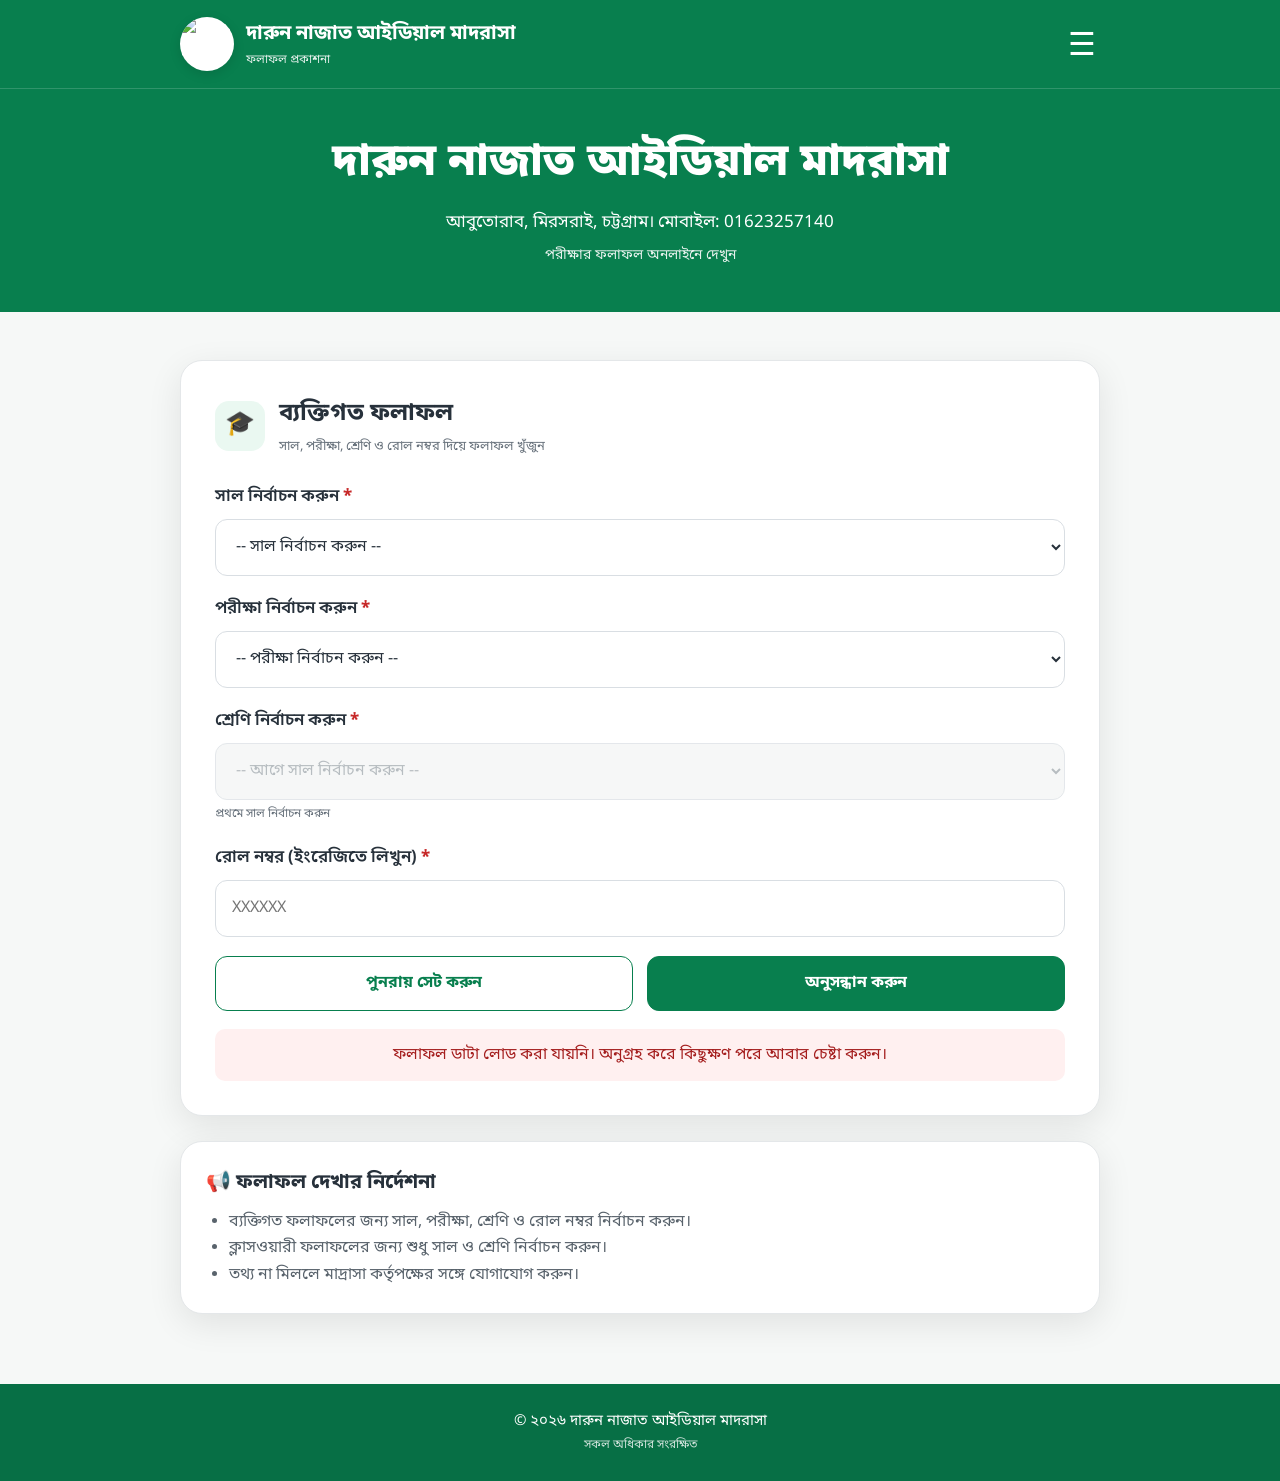
==== index.html @ 95ebfa3f "Add files via upload" ====
<!DOCTYPE html>
<html lang="bn">
<head>
  <meta charset="UTF-8">
  <meta name="viewport" content="width=device-width, initial-scale=1.0">
  <meta name="theme-color" content="#087f4e">
  <meta name="description" content="দারুন নাজাত আইডিয়াল মাদরাসার পরীক্ষার ফলাফল দেখুন">
  <link rel="manifest" href="manifest.json">
  <link rel="icon" type="image/jpeg" href="logo.jpg">
  <link rel="apple-touch-icon" href="logo-192.png">
  <title>দারুন নাজাত আইডিয়াল মাদরাসা — ফলাফল</title>
  <link rel="stylesheet" href="style.css">
</head>
<body>
  <header class="top-header">
    <div class="nav container">
      <a class="brand" href="#" aria-label="হোম">
        <img class="logo" src="logo.jpg" alt="দারুন নাজাত আইডিয়াল মাদরাসার লোগো">
        <div class="brand-text">
          <strong>দারুন নাজাত আইডিয়াল মাদরাসা</strong>
          <span>ফলাফল প্রকাশনা</span>
        </div>
      </a>
      <button class="menu-btn" id="menuBtn" aria-label="মেনু" aria-expanded="false">☰</button>
    </div>
    <div class="hero">
      <div class="container">
        <h1>দারুন নাজাত আইডিয়াল মাদরাসা</h1>
        <p>আবুতোরাব, মিরসরাই, চট্টগ্রাম। মোবাইল: 01623257140</p>
        <small>পরীক্ষার ফলাফল অনলাইনে দেখুন</small>
      </div>
    </div>
  </header>
  <div class="menu-overlay" id="menuOverlay"></div>
  <nav id="mobileMenu" aria-label="মেইন মেনু">
    <button class="menu-close" id="menuClose" aria-label="মেনু বন্ধ করুন">×</button>
    <div class="drawer-logo"><img src="logo.jpg" alt="মাদ্রাসার লোগো"></div>
    <a href="#personal" data-view="personal">ব্যক্তিগত ফলাফল</a>
    <a href="#classwise" data-view="classwise">ক্লাসওয়ারী ফলাফল</a>
    <a href="#aplus" data-view="aplus">A+ ও মেধা তালিকা</a>
  </nav>
  <main class="container main">
    <section class="result-card" id="personalPanel">
      <div class="section-title">
        <span class="title-icon">🎓</span>
        <div>
          <h2>ব্যক্তিগত ফলাফল</h2>
          <p>সাল, পরীক্ষা, শ্রেণি ও রোল নম্বর দিয়ে ফলাফল খুঁজুন</p>
        </div>
      </div>
      <form id="resultForm" novalidate>
        <div class="field select-field">
          <label for="resultYear">সাল নির্বাচন করুন <b>*</b></label>
          <select id="resultYear" required><option value="">-- সাল নির্বাচন করুন --</option></select>
        </div>
        <div class="field select-field">
          <label for="exam">পরীক্ষা নির্বাচন করুন <b>*</b></label>
          <select id="exam" required>
            <option value="">-- পরীক্ষা নির্বাচন করুন --</option>
          </select>
        </div>
        <div class="field select-field">
          <label for="className">শ্রেণি নির্বাচন করুন <b>*</b></label>
          <select id="className" required disabled><option value="">-- আগে সাল নির্বাচন করুন --</option></select>
          <span class="field-help" id="classHelp">প্রথমে সাল নির্বাচন করুন</span>
        </div>
        <div class="field">
          <label for="roll">রোল নম্বর (ইংরেজিতে লিখুন) <b>*</b></label>
          <input id="roll" type="text" inputmode="numeric" placeholder="XXXXXX" required>
        </div>
        <div class="actions">
          <button type="reset" class="btn btn-light">পুনরায় সেট করুন</button>
          <button type="submit" class="btn btn-primary">অনুসন্ধান করুন</button>
        </div>
      </form>
      <div id="message" class="message hidden"></div>
    </section>
    <section id="resultArea" class="result-output hidden"></section>
    <section class="result-card hidden" id="classPanel">
      <div class="section-title">
        <span class="title-icon">📚</span>
        <div>
          <h2>ক্লাসওয়ারী ফলাফল</h2>
          <p>শুধু সাল ও শ্রেণি নির্বাচন করে পুরো ক্লাসের ফলাফল দেখুন</p>
        </div>
      </div>
      <form id="classWiseForm" novalidate>
        <div class="field select-field">
          <label for="classYear">সাল নির্বাচন করুন <b>*</b></label>
          <select id="classYear" required><option value="">-- সাল নির্বাচন করুন --</option></select>
        </div>
        <div class="field select-field">
          <label for="classWiseExam">পরীক্ষা নির্বাচন করুন <b>*</b></label>
          <select id="classWiseExam" required>
            <option value="">-- পরীক্ষা নির্বাচন করুন --</option>
          </select>
        </div>
        <div class="field select-field">
          <label for="classWiseName">শ্রেণি নির্বাচন করুন <b>*</b></label>
          <select id="classWiseName" required disabled><option value="">-- আগে সাল নির্বাচন করুন --</option></select>
        </div>
        <div class="actions single-action">
          <button type="submit" class="btn btn-primary">ফলাফল দেখুন</button>
        </div>
      </form>
      <div id="classWiseResult" class="classwise-output hidden"></div>
    </section>
    <section class="result-card aplus-card hidden" id="aplusPanel">
      <div class="section-title">
        <span class="title-icon">🏆</span>
        <div>
          <h2>A+ ও মেধা তালিকা</h2>
          <p>তালিকা, সাল ও পরীক্ষা নির্বাচন করে তালিকা দেখুন</p>
        </div>
      </div>
      <form id="listForm" novalidate>
        <div class="field select-field">
          <label for="listType">তালিকা নির্বাচন করুন <b>*</b></label>
          <select id="listType" required>
            <option value="">-- তালিকা নির্বাচন করুন --</option>
            <option value="aplus">A+ প্রাপ্তদের তালিকা</option>
            <option value="merit">মেধা তালিকা</option>
          </select>
        </div>
        <div class="field select-field">
          <label for="listYear">সাল নির্বাচন করুন <b>*</b></label>
          <select id="listYear" required><option value="">-- সাল নির্বাচন করুন --</option></select>
        </div>
        <div class="field select-field">
          <label for="listExam">পরীক্ষা নির্বাচন করুন <b>*</b></label>
          <select id="listExam" required>
            <option value="">-- পরীক্ষা নির্বাচন করুন --</option>
          </select>
        </div>
        <div class="actions single-action">
          <button type="submit" class="btn btn-primary">অনুসন্ধান করুন</button>
        </div>
      </form>
      <div id="aplusMeta" class="aplus-meta"></div>
      <div id="aplusResult" class="aplus-table-wrap hidden"></div>
      <div class="print-row hidden" id="listPrintRow">
        <button class="print-btn" onclick="printAPlusResult()">🖨 তালিকা প্রিন্ট / PDF</button>
      </div>
    </section>
    <section id="notice" class="info-card">
      <h3>📢 ফলাফল দেখার নির্দেশনা</h3>
      <ul>
        <li>ব্যক্তিগত ফলাফলের জন্য সাল, পরীক্ষা, শ্রেণি ও রোল নম্বর নির্বাচন করুন।</li>
        <li>ক্লাসওয়ারী ফলাফলের জন্য শুধু সাল ও শ্রেণি নির্বাচন করুন।</li>
        <li>তথ্য না মিললে মাদ্রাসা কর্তৃপক্ষের সঙ্গে যোগাযোগ করুন।</li>
      </ul>
    </section>
  </main>

  <footer>
    <div class="container">© <span id="year"></span> দারুন নাজাত আইডিয়াল মাদরাসা<div class="footer-sub">সকল অধিকার সংরক্ষিত</div></div>
  </footer>
  <script src="https://cdn.jsdelivr.net/npm/@supabase/supabase-js@2"></script>
  <script src="supabase-config.js"></script>
  <script src="script.js"></script>
</body>
</html>
---- style.css ----
@import url('https://fonts.googleapis.com/css2?family=Noto+Sans+Bengali:wght@400;500;600;700;800&display=swap');

:root{
  --green:#087f4e;
  --green-dark:#05663f;
  --green-soft:#eaf8f1;
  --text:#27313b;
  --muted:#68727c;
  --border:#d9dee3;
  --bg:#f6f8f7;
  --white:#fff;
  --danger:#c62828;
  --shadow:0 10px 35px rgba(0,0,0,.09);
}
*{box-sizing:border-box}
html{scroll-behavior:smooth}
body{
  margin:0;
  font-family:'Noto Sans Bengali',system-ui,sans-serif;
  color:var(--text);
  background:var(--bg);
  line-height:1.65;
}
.container{width:min(920px,calc(100% - 28px));margin:auto}
.top-header{background:var(--green);color:#fff}
.nav{
  min-height:88px;
  display:flex;
  align-items:center;
  justify-content:space-between;
  gap:15px;
}
.brand{
  color:#fff;text-decoration:none;display:flex;align-items:center;gap:12px;
}
.logo{
  width:54px;height:54px;border-radius:50%;
  object-fit:contain;background:#fff;
  box-shadow:0 3px 12px rgba(0,0,0,.12);
}
.brand-text{display:flex;flex-direction:column}
.brand-text strong{font-size:20px}
.brand-text span{font-size:12px;opacity:.88}
.menu-btn{
  position:relative;z-index:1002;
  border:0;background:transparent;color:#fff;font-size:31px;line-height:1;
  cursor:pointer;touch-action:manipulation;-webkit-tap-highlight-color:transparent;
  padding:8px 4px;
}
nav#mobileMenu{display:flex;flex-direction:column;position:fixed;z-index:1001;top:0;right:-100%;width:min(380px,88vw);height:100vh;background:#fff;color:var(--text);padding:76px 22px 28px;box-shadow:-12px 0 35px rgba(0,0,0,.18);transition:right .28s ease;overflow-y:auto;visibility:hidden;pointer-events:none}
nav#mobileMenu.open{right:0;visibility:visible;pointer-events:auto}
.menu-overlay{position:fixed;inset:0;background:rgba(0,0,0,.48);z-index:1000;opacity:0;visibility:hidden;transition:.25s}
.menu-overlay.show{opacity:1;visibility:visible}
.menu-close{position:absolute;top:15px;right:20px;border:0;background:transparent;color:#26313b;font-size:40px;line-height:1;cursor:pointer}
.drawer-logo{text-align:center;padding:0 0 24px}
.drawer-logo img{width:82px;height:82px;object-fit:contain;border-radius:50%}
nav#mobileMenu a{display:block;text-decoration:none;color:#111;text-align:center;font-size:20px;padding:17px 14px;margin:2px 0;border-radius:10px;touch-action:manipulation;-webkit-tap-highlight-color:transparent}
nav#mobileMenu a:first-of-type{background:#0b8f50;color:#fff;font-weight:700}
nav#mobileMenu a:hover{background:var(--green-soft)}
nav#mobileMenu a:first-of-type:hover{background:#0b8f50;color:#fff}
body.menu-open{overflow:hidden}
.hero{
  border-top:1px solid rgba(255,255,255,.16);
  padding:38px 0 43px;text-align:center;
}
.hero h1{font-size:clamp(28px,5vw,45px);margin:0 0 8px;font-weight:800}
.hero p{font-size:17px;margin:0 0 5px}
.hero small{opacity:.9;font-size:14px}

.main{padding:48px 0 70px}
.result-card,.result-output,.info-card,.contact-card{
  background:var(--white);
  border:1px solid #e4e7e9;
  border-radius:22px;
  box-shadow:var(--shadow);
}
.result-card{padding:34px}
.section-title{display:flex;gap:14px;align-items:center;margin-bottom:25px}
.title-icon{
  width:50px;height:50px;border-radius:14px;
  display:grid;place-items:center;background:var(--green-soft);font-size:24px;
}
.section-title h2{margin:0;font-size:24px}
.section-title p{margin:2px 0 0;color:var(--muted);font-size:13px}
.field{margin-bottom:19px}
label{display:block;font-size:17px;font-weight:600;margin-bottom:8px}
label b{color:var(--danger)}
select,input{
  width:100%;height:57px;padding:0 16px;
  border:1px solid var(--border);border-radius:12px;
  background:#fff;color:var(--text);font:inherit;font-size:16px;
  outline:none;transition:.2s;
}
select:focus,input:focus{
  border-color:var(--green);
  box-shadow:0 0 0 3px rgba(8,127,78,.12);
}
.grid-2{display:grid;grid-template-columns:1fr 1fr;gap:18px}
.actions{display:grid;grid-template-columns:1fr 1fr;gap:14px;margin-top:10px}
.btn{
  min-height:55px;border-radius:12px;padding:10px 16px;
  font:inherit;font-weight:700;cursor:pointer;border:1px solid var(--green);
}
.btn-primary{background:var(--green);color:#fff}
.btn-primary:hover{background:var(--green-dark)}
.btn-light{background:#fff;color:var(--green)}
.message{margin-top:18px;padding:13px 15px;border-radius:10px;text-align:center}
.message.error{background:#fff0f0;color:#a51f1f}
.message.success{background:#edf9f2;color:#12653f}
.hidden{display:none!important}

.result-output{margin-top:28px;overflow:hidden}
.result-head{
  background:var(--green);color:#fff;text-align:center;padding:22px 20px;
  display:flex;align-items:center;justify-content:center;gap:14px;
}
.result-head img{width:58px;height:58px;border-radius:50%;object-fit:contain;background:#fff}
.result-head h2{margin:0;font-size:25px}
.result-status{text-align:center;padding:0 20px 12px}
.result-head p{margin:3px 0 0;font-size:14px}
.student-info{
  display:grid;grid-template-columns:repeat(4,1fr);
  gap:10px;padding:22px;border-bottom:1px solid #e5e8ea;
}
.info-box{background:#f7faf8;border-radius:11px;padding:11px 13px}
.info-box small{display:block;color:var(--muted);font-size:12px}
.info-box strong{font-size:15px}
.table-wrap{overflow-x:auto;padding:0 20px}
.result-table{width:100%;border-collapse:collapse;min-width:570px;margin:18px 0}
.result-table th,.result-table td{
  padding:12px 10px;border:1px solid #dfe4e7;text-align:center;
}
.result-table th{background:var(--green-soft);font-weight:700}
.result-table td:first-child,.result-table th:first-child{text-align:left}
.pass{color:#087f4e;font-weight:800}
.fail{color:#c62828;font-weight:800}
.summary{
  display:grid;grid-template-columns:repeat(4,1fr);
  gap:12px;padding:4px 20px 24px;
}
.summary-box{
  border:1px solid #e0e5e8;border-radius:12px;padding:13px;text-align:center;
}
.summary-box span{display:block;color:var(--muted);font-size:12px}
.summary-box strong{font-size:19px}
.print-row{display:flex;justify-content:center;padding:0 20px 24px}
.print-btn{
  border:0;background:var(--green);color:#fff;border-radius:10px;
  padding:11px 24px;font:inherit;font-weight:700;cursor:pointer;
}
.info-card,.contact-card{margin-top:25px;padding:25px}
.info-card h3,.contact-card h3{margin:0 0 9px;font-size:20px}
.info-card ul{margin:0;padding-left:23px;color:#59636c}
.contact-card{display:flex;justify-content:space-between;gap:20px;align-items:center}
.contact-card p{margin:0;color:var(--muted)}
.contact-items{display:flex;flex-direction:column;gap:7px;font-size:14px}
footer{
  background:#076f45;color:#fff;text-align:center;
  padding:25px 0;font-size:15px;
}
.footer-sub{font-size:12px;opacity:.8;margin-top:2px}

@media(max-width:650px){
  .container{width:min(100% - 20px,920px)}
  .nav{min-height:75px}
  .logo{width:46px;height:46px}
  .brand-text strong{font-size:16px}
  .hero{padding:29px 0 34px}
  .hero h1{font-size:27px}
  .hero p{font-size:14px}
  .main{padding:25px 0 45px}
  .result-card{padding:22px 16px;border-radius:17px}
  .section-title h2{font-size:20px}
  .grid-2,.actions{grid-template-columns:1fr}
  .student-info{grid-template-columns:1fr 1fr;padding:15px}
  .summary{grid-template-columns:1fr 1fr;padding:4px 15px 20px}
  .table-wrap{padding:0 15px}
  .contact-card{display:block}
  .result-head,.classwise-head{padding:18px 14px}
  .result-head img,.classwise-head img{width:48px;height:48px}
  .result-head h2,.classwise-head h2{font-size:19px}
  .contact-items{margin-top:15px}
}


.aplus-card{margin-top:25px;overflow:hidden}
.aplus-header{
  background:var(--green);color:#fff;padding:24px 20px;
  display:flex;align-items:center;justify-content:center;gap:15px;text-align:center;
}
.aplus-header img{
  width:62px;height:62px;border-radius:50%;object-fit:contain;background:#fff;
}
.aplus-header h2{margin:0;font-size:25px}
.aplus-header p{margin:4px 0 0;font-size:16px;font-weight:600}
.aplus-meta{
  display:flex;flex-wrap:wrap;justify-content:center;gap:10px;
  padding:16px 20px 4px;color:var(--muted);font-size:14px;
}
.aplus-meta span{
  background:var(--green-soft);border:1px solid #d5eadf;
  border-radius:999px;padding:6px 12px;
}
.aplus-table-wrap{overflow-x:auto;padding:10px 20px 0}
.aplus-table{
  width:100%;min-width:760px;border-collapse:separate;border-spacing:0;
  border:1px solid #d8e0dc;border-radius:14px;overflow:hidden;
  margin:10px 0 22px;background:#fff;
}
.aplus-table th,.aplus-table td{
  padding:13px 10px;border-right:1px solid #dfe5e2;border-bottom:1px solid #dfe5e2;
  text-align:center;vertical-align:middle;
}
.aplus-table th{
  background:var(--green);color:#fff;font-weight:700;white-space:nowrap;
}
.aplus-table tr:last-child td{border-bottom:0}
.aplus-table th:last-child,.aplus-table td:last-child{border-right:0}
.aplus-table tbody tr:nth-child(even){background:#f7faf8}
.aplus-table tbody tr:hover{background:#eef8f2}
.aplus-student-name{text-align:left!important;font-weight:600;white-space:nowrap}
.aplus-grade{font-weight:800}
.aplus-card .print-row{padding-bottom:25px}

@media print{
  body{background:#fff}
  .top-header,.result-card,.info-card,.contact-card,footer{display:none!important}
  #resultArea.hidden,#classWiseResult.hidden,#aplusPanel.hidden{display:none!important}
  .main{padding:0}
  .result-output,.aplus-card{display:block!important;box-shadow:none;border:1px solid #ccc;margin:0}
  .print-row{display:none}
  .aplus-header{break-inside:avoid}
  .aplus-table-wrap{overflow:visible!important;padding:8px 10px 0}
  .aplus-table{width:100%!important;min-width:0!important;border-collapse:collapse!important;font-size:11px}
  .aplus-table th,.aplus-table td{border:1px solid #222!important;padding:7px 5px}
  .aplus-meta{padding:10px 0 0}
}

.select-field{position:relative}
.field-help{display:block;color:var(--muted);font-size:12px;margin-top:5px}
select:disabled{background:#f3f5f4;color:#9aa2a8;cursor:not-allowed}

.classwise-output{margin-top:24px;border:1px solid #e4e7e9;border-radius:16px;overflow:hidden;background:#fff}
.classwise-output .table-wrap{
  max-width:100%;
  overflow-x:auto;
  overflow-y:hidden;
  -webkit-overflow-scrolling:touch;
  touch-action:pan-x;
  overscroll-behavior-x:contain;
}
.classwise-head{background:var(--green);color:#fff;text-align:center;padding:20px;display:flex;align-items:center;justify-content:center;gap:14px}
.classwise-head img{width:58px;height:58px;border-radius:50%;object-fit:contain;background:#fff}
.classwise-head h2{margin:0;font-size:23px}
.classwise-head p{margin:3px 0 0;font-size:14px}
.classwise-table{min-width:620px}
.classwise-table th:nth-child(2),.classwise-table td:nth-child(2){text-align:left}
.classwise-empty{text-align:center;padding:24px;color:var(--muted)}
.single-action{grid-template-columns:1fr}

/* Print-friendly result sheets */
.print-sheet{background:#fff;color:#111}
.print-header{display:grid;grid-template-columns:90px 1fr;align-items:center;gap:14px;padding:12px 0 10px;border-bottom:2px solid #111}
.print-logo-wrap{display:flex;justify-content:center;align-items:center}
.print-logo-wrap img{width:78px;height:78px;object-fit:contain}
.print-title{text-align:center}
.print-title h1{margin:0;font-size:29px;line-height:1.25;font-weight:800}
.print-title h2{margin:4px 0 1px;font-size:22px;font-weight:800}
.print-title p{margin:0;font-size:14px}
.print-meta-row{display:grid;grid-template-columns:2fr 1fr 1fr 1.5fr;border:1px solid #222;margin-top:10px}
.print-meta-row>div{padding:8px 10px;border-right:1px solid #222;min-height:55px}
.print-meta-row>div:last-child{border-right:0}
.print-meta-row span,.class-summary-row span{display:block;font-size:11px;font-weight:600}
.print-meta-row strong,.class-summary-row strong{display:block;font-size:15px;margin-top:1px}
.print-body-grid{display:grid;grid-template-columns:minmax(0,1fr) 160px;gap:12px;align-items:start;margin-top:10px}
.print-subject-area{min-width:0}
.grade-chart{border:1px solid #222;background:#fff}
.grade-chart-title{text-align:center;font-weight:800;font-size:14px;padding:4px;border-bottom:1px solid #222}
.grade-grid{display:grid;grid-template-columns:1fr 1fr 1fr;font-size:11px;text-align:center}
.grade-grid span,.grade-grid b,.grade-grid em{padding:3px 2px;border-right:1px solid #222;border-bottom:1px solid #222;font-style:normal}
.grade-grid span:nth-child(3n),.grade-grid b:nth-child(3n),.grade-grid em:nth-child(3n){border-right:0}
.grade-grid span:nth-last-child(-n+3),.grade-grid b:nth-last-child(-n+3),.grade-grid em:nth-last-child(-n+3){border-bottom:0}
.result-table.print-result-table{margin:0;border:1px solid #222;min-width:0}
.result-table.print-result-table th,.result-table.print-result-table td{border:1px solid #222;padding:6px 6px;font-size:12px;line-height:1.35}
.result-table.print-result-table th{background:#fff}
.result-table.print-result-table td.subject-name,.result-table.print-result-table th:nth-child(2),.classwise-table td.student-name-cell,.classwise-table th:nth-child(2){text-align:left}
.print-summary{grid-template-columns:repeat(4,1fr);padding:8px 0 5px;gap:7px}
.print-summary .summary-box{border:1px solid #222;border-radius:0;padding:5px}
.print-summary .summary-box span{font-size:10px;color:#111}
.print-summary .summary-box strong{font-size:15px}
.personal-print-sheet .result-status{font-size:12px;padding:4px 0 0}
.print-signatures{display:grid;grid-template-columns:repeat(3,1fr);gap:30px;margin-top:28px;padding-top:22px;text-align:center;font-size:11px}
.print-signatures span{border-top:1px solid #222;padding-top:5px}
.print-sheet .print-row{margin-top:12px}
.class-summary-row{display:grid;grid-template-columns:1fr 1fr 1fr 160px;gap:8px;align-items:stretch;margin:10px 0}
.class-summary-row>div:not(.grade-chart){border:1px solid #222;padding:7px 9px;text-align:center}
.classwise-print-table-wrap{padding:0;overflow:visible}
.classwise-print-sheet .classwise-table{width:100%;min-width:0;table-layout:auto}
.classwise-print-sheet .classwise-table th,.classwise-print-sheet .classwise-table td{font-size:9px;padding:4px 3px;line-height:1.2}
.classwise-print-sheet .classwise-table th:first-child,.classwise-print-sheet .classwise-table td:first-child{width:30px;text-align:center}
.classwise-print-sheet .classwise-table th:nth-child(2),.classwise-print-sheet .classwise-table td:nth-child(2){min-width:115px}
.classwise-print-sheet .classwise-table th:nth-child(3),.classwise-print-sheet .classwise-table td:nth-child(3){width:35px;text-align:center}
.classwise-print-sheet .vertical-subject{writing-mode:vertical-rl;transform:rotate(180deg);height:90px;min-width:30px;max-width:42px;white-space:normal}

@page personalPage{size:A4 portrait;margin:8mm}
@page classwisePage{size:A4 landscape;margin:7mm}


.aplus-card{margin-top:25px;overflow:hidden}
.aplus-header{
  background:var(--green);color:#fff;padding:24px 20px;
  display:flex;align-items:center;justify-content:center;gap:15px;text-align:center;
}
.aplus-header img{
  width:62px;height:62px;border-radius:50%;object-fit:contain;background:#fff;
}
.aplus-header h2{margin:0;font-size:25px}
.aplus-header p{margin:4px 0 0;font-size:16px;font-weight:600}
.aplus-meta{
  display:flex;flex-wrap:wrap;justify-content:center;gap:10px;
  padding:16px 20px 4px;color:var(--muted);font-size:14px;
}
.aplus-meta span{
  background:var(--green-soft);border:1px solid #d5eadf;
  border-radius:999px;padding:6px 12px;
}
.aplus-table-wrap{overflow-x:auto;padding:10px 20px 0}
.aplus-table{
  width:100%;min-width:760px;border-collapse:separate;border-spacing:0;
  border:1px solid #d8e0dc;border-radius:14px;overflow:hidden;
  margin:10px 0 22px;background:#fff;
}
.aplus-table th,.aplus-table td{
  padding:13px 10px;border-right:1px solid #dfe5e2;border-bottom:1px solid #dfe5e2;
  text-align:center;vertical-align:middle;
}
.aplus-table th{
  background:var(--green);color:#fff;font-weight:700;white-space:nowrap;
}
.aplus-table tr:last-child td{border-bottom:0}
.aplus-table th:last-child,.aplus-table td:last-child{border-right:0}
.aplus-table tbody tr:nth-child(even){background:#f7faf8}
.aplus-table tbody tr:hover{background:#eef8f2}
.aplus-student-name{text-align:left!important;font-weight:600;white-space:nowrap}
.aplus-grade{font-weight:800}
.aplus-card .print-row{padding-bottom:25px}

@media print{
  html,body{background:#fff!important;margin:0!important;padding:0!important}
  body{font-family:'Noto Sans Bengali',system-ui,sans-serif!important;color:#111!important}
  .top-header,.result-card,.info-card,.contact-card,footer{display:none!important}
  .main{width:100%!important;max-width:none!important;padding:0!important;margin:0!important}
  #resultArea,#classWiseResult{margin:0!important;padding:0!important;border:0!important;box-shadow:none!important;background:#fff!important}
  #resultArea.hidden,#classWiseResult.hidden{display:none!important}
  .result-output,.classwise-output{display:block!important;border:0!important;box-shadow:none!important;margin:0!important;padding:0!important;overflow:visible!important;background:#fff!important}
  .personal-print-sheet{page:personalPage}
  .classwise-print-sheet{page:classwisePage}
  .print-row{display:none!important}
  .print-header{break-inside:avoid}
  .print-meta-row,.class-summary-row,.grade-chart,.print-signatures{break-inside:avoid}
  .classwise-print-table-wrap{overflow:visible!important}
  .classwise-print-sheet .classwise-table thead{display:table-header-group}
  .classwise-print-sheet .classwise-table tr{break-inside:avoid}
}


/* Final classwise result layout */
.classwise-table{
  width:max-content;
  min-width:100%;
}
.classwise-table th,
.classwise-table td{
  text-align:center;
  vertical-align:middle;
  white-space:nowrap;
}
.classwise-table td.student-name{
  text-align:left;
  white-space:normal;
}
.classwise-print-table-wrap{
  overflow:visible;
}

/* ব্যক্তিগত ফলাফল: বিষয় বামে, ক্রম ও নম্বর মাঝখানে */
.result-table:not(.classwise-table) th,
.result-table:not(.classwise-table) td{
  text-align:center;
  vertical-align:middle;
}
.result-table:not(.classwise-table) th:nth-child(2),
.result-table:not(.classwise-table) td:nth-child(2){
  text-align:left;
}

/* Premium personal result print design */
.personal-print-sheet{
  position:relative;
  width:100%;
  min-height:275mm;
  padding:8mm 8mm 7mm;
  background:#fff;
  color:#17212b;
  border:1.8px solid #0a7b4f;
  border-radius:4px;
  overflow:hidden;
  -webkit-print-color-adjust:exact;
  print-color-adjust:exact;
}
.personal-print-sheet:before{
  content:"";
  position:absolute;
  inset:4mm;
  border:1px solid #d6a72c;
  pointer-events:none;
}
.print-decor{position:absolute;left:0;right:0;height:7px;z-index:0}
.print-decor.top{top:0;background:linear-gradient(90deg,#075e3d,#d6a72c,#075e3d)}
.print-decor.bottom{bottom:0;background:linear-gradient(90deg,#075e3d,#d6a72c,#075e3d)}
.personal-print-sheet>*:not(.print-decor){position:relative;z-index:1}
.personal-print-sheet .print-header{
  display:grid;
  grid-template-columns:72px 1fr 58px;
  align-items:center;
  gap:10px;
  padding:7mm 3mm 5mm;
  border-bottom:2px solid #0a7b4f;
}
.personal-print-sheet .print-logo-wrap img{
  width:66px;height:66px;border-radius:50%;object-fit:contain;
  border:2px solid #d6a72c;background:#fff;padding:2px;
}
.personal-print-sheet .print-title{text-align:center}
.personal-print-sheet .print-title h1{
  margin:0;font-size:25px;line-height:1.25;color:#075e3d;font-weight:800;
}
.personal-print-sheet .print-title h2{
  margin:3px 0;font-size:19px;color:#b07b00;font-weight:800;
}
.personal-print-sheet .print-title p{margin:1px 0;font-size:11px}
.print-seal{
  width:52px;height:52px;border:2px solid #0a7b4f;border-radius:50%;
  display:flex;align-items:center;justify-content:center;text-align:center;
  font-size:10px;font-weight:800;color:#075e3d;background:#f3fbf7;
}
.print-student-title{
  text-align:center;margin:7px auto 8px;width:max-content;max-width:100%;
  padding:4px 18px;border-radius:999px;background:#075e3d;color:#fff;
  font-size:14px;font-weight:800;
}
.personal-print-sheet .print-meta-row{
  display:grid;grid-template-columns:2fr 1fr 1fr 1fr;
  border:1px solid #0a7b4f;margin-top:0;border-radius:6px;overflow:hidden;
}
.personal-print-sheet .print-meta-row>div{
  padding:7px 8px;min-height:48px;border-right:1px solid #0a7b4f;background:#f3fbf7;
}
.personal-print-sheet .print-meta-row>div:last-child{border-right:0}
.personal-print-sheet .print-meta-row span{font-size:9px;color:#426052}
.personal-print-sheet .print-meta-row strong{font-size:13px;color:#17212b}
.personal-print-sheet .print-body-grid{grid-template-columns:minmax(0,1fr) 132px;gap:10px;margin-top:10px}
.print-section-label{
  display:inline-block;margin-bottom:5px;padding:3px 9px;border-left:4px solid #d6a72c;
  color:#075e3d;font-size:12px;font-weight:800;background:#f7fbf9;
}
.personal-print-sheet .result-table.print-result-table{border:1px solid #0a7b4f;border-radius:4px;overflow:hidden}
.personal-print-sheet .result-table.print-result-table th{
  background:#075e3d!important;color:#fff!important;border-color:#0a7b4f!important;
  font-size:11px;padding:6px;
}
.personal-print-sheet .result-table.print-result-table td{
  border-color:#bfd8cc!important;font-size:10.5px;padding:5px 6px;
}
.personal-print-sheet .result-table.print-result-table tbody tr:nth-child(even){background:#f5faf8}
.personal-print-sheet .grade-chart{
  border:1px solid #0a7b4f;background:#f8fcfa;border-radius:6px;overflow:hidden;
}
.personal-print-sheet .grade-chart-title{background:#075e3d;color:#fff;border-bottom:1px solid #0a7b4f;font-size:11px;padding:6px}
.grade-highlight{text-align:center;padding:9px 4px 8px;border-bottom:1px solid #cfe1d8}
.grade-highlight span{display:block;font-size:9px;color:#426052}
.grade-highlight b{display:block;margin:3px auto 0;color:#075e3d;font-size:24px;line-height:1.1}
.mini-stat{padding:6px;text-align:center;border-bottom:1px solid #d8e7df}
.mini-stat:last-child{border-bottom:0}
.mini-stat span{display:block;font-size:8px;color:#426052}
.mini-stat strong{display:block;font-size:13px;color:#17212b}
.print-status{text-align:center;margin:9px 0 6px;padding:6px;border-radius:5px;font-size:11px;font-weight:600}
.print-status.good{background:#e8f7ef;border:1px solid #8bc8a8;color:#075e3d}
.print-status.bad{background:#fff0f0;border:1px solid #e4aaaa;color:#9c2222}
.print-footer-note{text-align:center;color:#075e3d;font-size:9px;font-weight:600;margin-top:4px}
.personal-print-sheet .print-signatures{margin-top:18px;padding-top:14px;gap:28px;font-size:9px}
.personal-print-sheet .print-signatures span{border-top:1px solid #59656c;padding-top:4px}

@media print{
  .personal-print-sheet{min-height:0;border:1.8px solid #0a7b4f!important;border-radius:3px!important;padding:7mm 7mm 6mm!important}
  .personal-print-sheet:before{inset:3mm}
  .personal-print-sheet .print-header{padding:5mm 2mm 4mm}
  .personal-print-sheet .print-title h1{font-size:24px}
  .personal-print-sheet .print-title h2{font-size:18px}
  .personal-print-sheet .print-meta-row>div{padding:6px 7px}
  .personal-print-sheet .print-body-grid{margin-top:8px}
  .personal-print-sheet .print-signatures{margin-top:15px}
  .personal-print-sheet .result-table.print-result-table{break-inside:auto}
  .personal-print-sheet .result-table.print-result-table tr{break-inside:avoid}
}

/* A+ / merit list search form */
.aplus-card .section-title{margin-bottom:20px}
.aplus-card .section-title .title-icon{font-size:28px}
.aplus-card #listForm{padding:0 20px 4px}
.aplus-card .aplus-table-wrap.hidden{display:none}
.aplus-card .print-row.hidden{display:none}
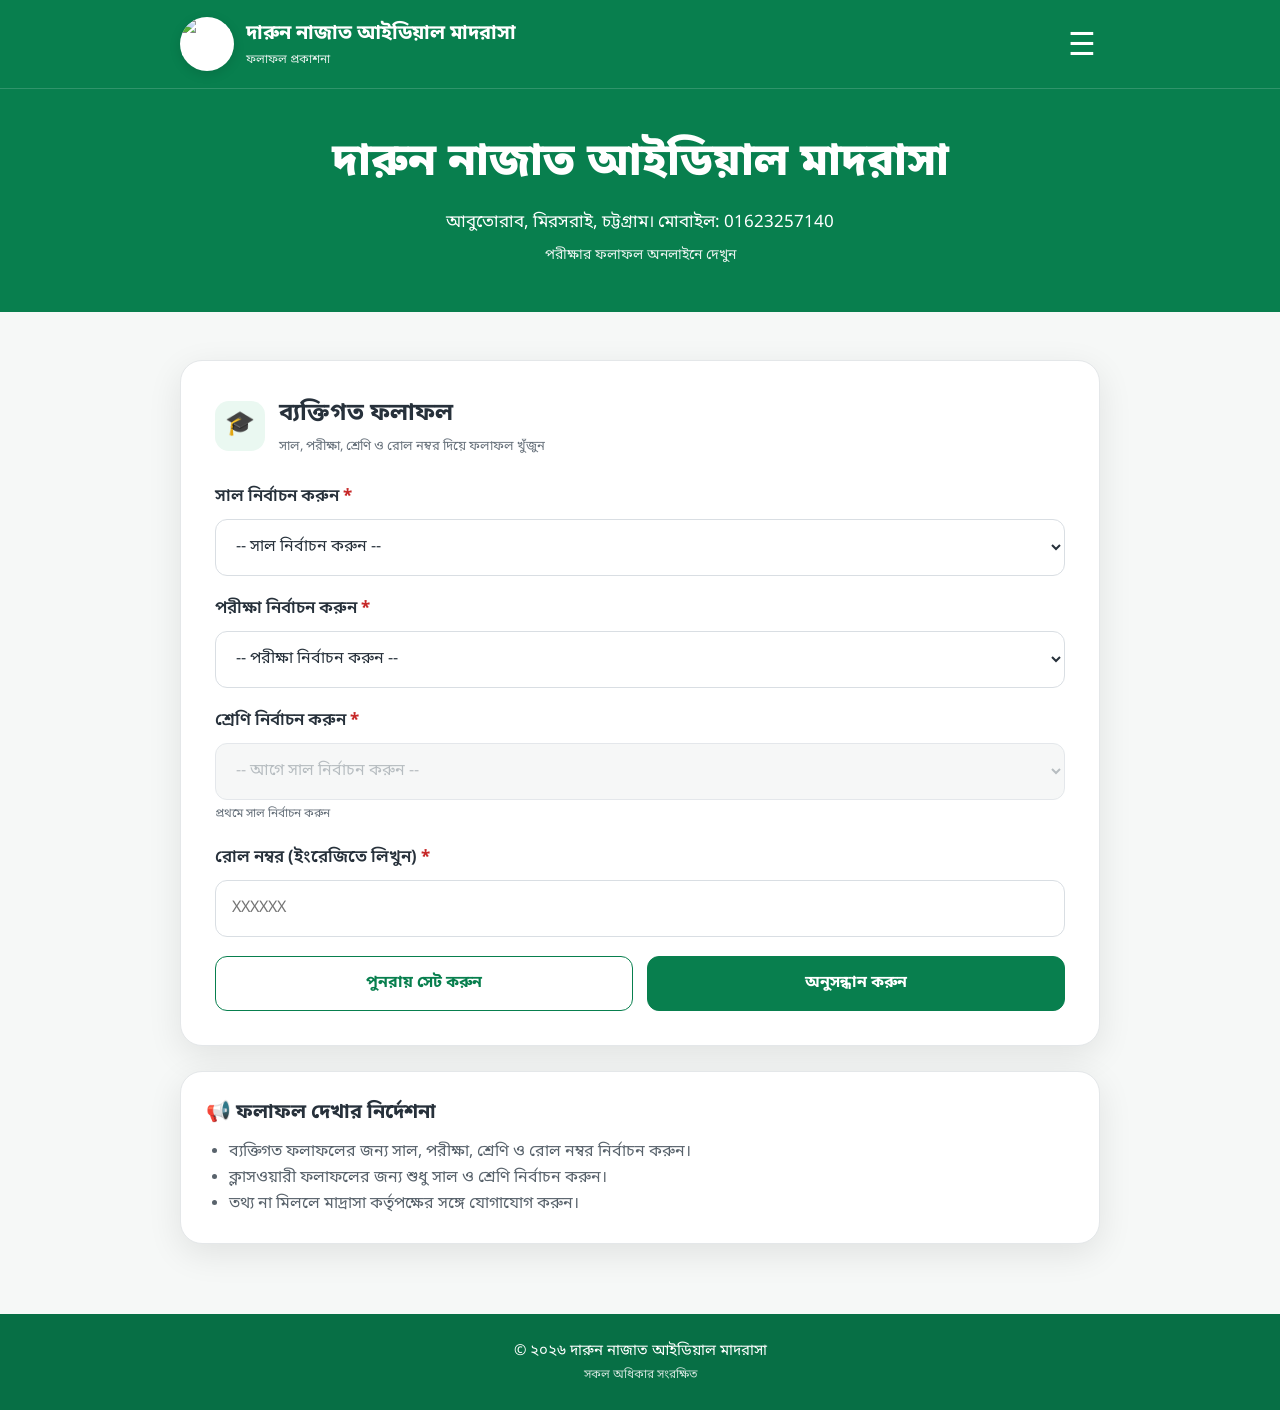
==== commit 5366fa7e: "Add files via upload" ====
--- a/index.html
+++ b/index.html
@@ -38,6 +38,7 @@
     <a href="#personal" data-view="personal">ব্যক্তিগত ফলাফল</a>
     <a href="#classwise" data-view="classwise">ক্লাসওয়ারী ফলাফল</a>
     <a href="#aplus" data-view="aplus">A+ ও মেধা তালিকা</a>
+    <a href="admin.html">🔐 এডমিন প্যানেল</a>
   </nav>
   <main class="container main">
     <section class="result-card" id="personalPanel">
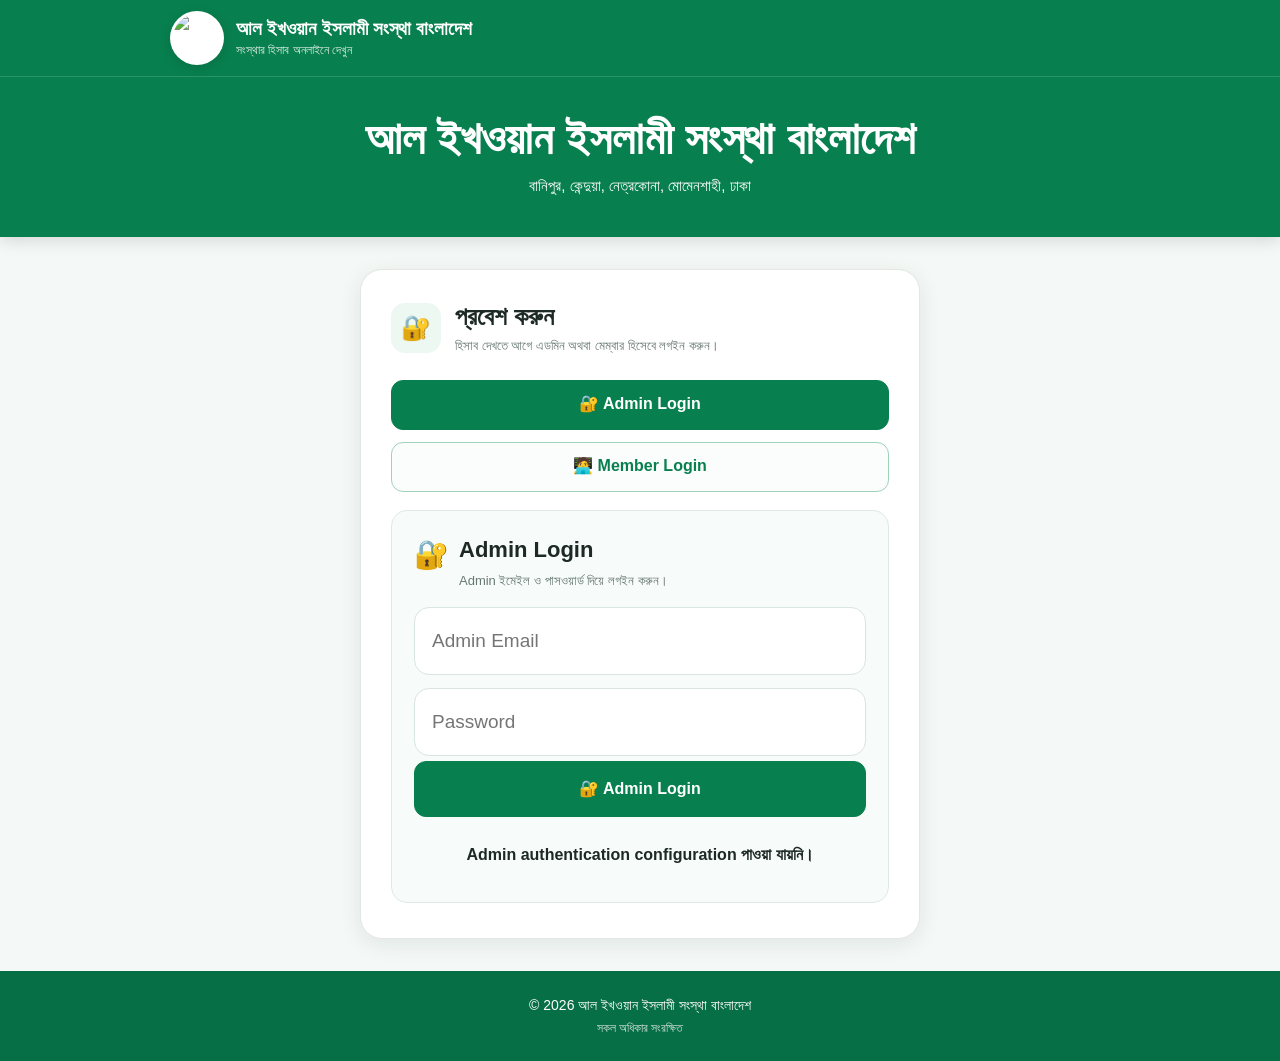
==== commit 172ed373: "Add files via upload" ====
--- a/index.html
+++ b/index.html
@@ -1,163 +1,181 @@
-<!DOCTYPE html>
+<!doctype html>
 <html lang="bn">
 <head>
-  <meta charset="UTF-8">
-  <meta name="viewport" content="width=device-width, initial-scale=1.0">
-  <meta name="theme-color" content="#087f4e">
-  <meta name="description" content="দারুন নাজাত আইডিয়াল মাদরাসার পরীক্ষার ফলাফল দেখুন">
-  <link rel="manifest" href="manifest.json">
-  <link rel="icon" type="image/jpeg" href="logo.jpg">
-  <link rel="apple-touch-icon" href="logo-192.png">
-  <title>দারুন নাজাত আইডিয়াল মাদরাসা — ফলাফল</title>
-  <link rel="stylesheet" href="style.css">
+<meta charset="UTF-8">
+<meta name="viewport" content="width=device-width,initial-scale=1,viewport-fit=cover">
+<meta name="theme-color" content="#087f4e">
+<meta name="description" content="আল ইখওয়ান ইসলামী সংস্থা বাংলাদেশের হিসাব দেখুন">
+<link rel="icon" type="image/png" href="favicon.png?v=1">
+<link rel="apple-touch-icon" href="icon-192.png?v=2">
+<link rel="manifest" href="manifest.json?v=2">
+<title>আল ইখওয়ান ইসলামী সংস্থা বাংলাদেশ — হিসাব</title>
+<link rel="stylesheet" href="style.css?v=46">
+<script src="https://cdn.jsdelivr.net/npm/@supabase/supabase-js@2"></script>
 </head>
 <body>
-  <header class="top-header">
-    <div class="nav container">
-      <a class="brand" href="#" aria-label="হোম">
-        <img class="logo" src="logo.jpg" alt="দারুন নাজাত আইডিয়াল মাদরাসার লোগো">
-        <div class="brand-text">
-          <strong>দারুন নাজাত আইডিয়াল মাদরাসা</strong>
-          <span>ফলাফল প্রকাশনা</span>
-        </div>
-      </a>
-      <button class="menu-btn" id="menuBtn" aria-label="মেনু" aria-expanded="false">☰</button>
+<header class="top-header">
+  <div class="nav container">
+    <a class="brand" href="#personal" aria-label="আল ইখওয়ান ইসলামী সংস্থা বাংলাদেশ">
+      <img class="logo" src="Al ikhwan logo.jpg" alt="আল ইখওয়ান ইসলামী সংস্থার লোগো">
+      <div class="brand-text">
+        <strong>আল ইখওয়ান ইসলামী সংস্থা বাংলাদেশ</strong>
+        <span>সংস্থার হিসাব অনলাইনে দেখুন</span>
+      </div>
+    </a>
+    <button class="menu-btn" id="menuBtn" aria-label="মেইন মেনু" aria-expanded="false" hidden>☰</button>
+  </div>
+  <div class="hero">
+    <div class="container">
+      <h1>আল ইখওয়ান ইসলামী সংস্থা বাংলাদেশ</h1>
+      <p>বানিপুর, কেন্দুয়া, নেত্রকোনা, মোমেনশাহী, ঢাকা</p>
     </div>
-    <div class="hero">
-      <div class="container">
-        <h1>দারুন নাজাত আইডিয়াল মাদরাসা</h1>
-        <p>আবুতোরাব, মিরসরাই, চট্টগ্রাম। মোবাইল: 01623257140</p>
-        <small>পরীক্ষার ফলাফল অনলাইনে দেখুন</small>
+  </div>
+</header>
+
+<section id="authGate" class="result-card auth-gate">
+  <div class="section-title"><span class="title-icon">🔐</span><div><h2>প্রবেশ করুন</h2><p>হিসাব দেখতে আগে এডমিন অথবা মেম্বার হিসেবে লগইন করুন।</p></div></div>
+  <div class="gate-actions">
+    <button type="button" class="btn btn-primary" id="gateAdminBtn">🔐 Admin Login</button>
+    <a class="btn btn-light" href="member.html">🧑‍💻 Member Login</a>
+  </div>
+  <div id="gateLoginBox" class="login-card" hidden>
+    <div class="login-heading"><span>🔐</span><div><h3>Admin Login</h3><p class="muted">Admin ইমেইল ও পাসওয়ার্ড দিয়ে লগইন করুন।</p></div></div>
+    <div class="login-fields"><input id="gateAdminEmail" type="email" autocomplete="username" placeholder="Admin Email"><input id="gateAdminPassword" type="password" autocomplete="current-password" placeholder="Password"></div>
+    <button class="btn btn-primary full" id="gateLoginBtn">🔐 Admin Login</button><div id="gateLoginMsg" class="message"></div>
+  </div>
+</section>
+
+<div class="menu-overlay" id="menuOverlay"></div>
+<nav id="mobileMenu" aria-label="মেইন মেনু">
+  <button class="menu-close" id="menuClose" aria-label="মেনু বন্ধ করুন">×</button>
+  <div class="drawer-logo"><img src="Al ikhwan logo.jpg" alt="আল ইখওয়ান ইসলামী সংস্থার লোগো"></div>
+  <div class="drawer-title">মেইন মেনু</div>
+  <a href="#personal" data-view="personal"><span>👤</span>সদস্যদের ব্যক্তিগত হিসাব</a>
+  <a href="#members" data-view="members"><span>👥</span>সকল সদস্যদের হিসাব</a>
+  <a href="#due" data-view="due"><span>📊</span>সংস্থার মোট হিসাব</a>
+  <a href="#profitExpenseDetails" data-view="profitExpenseDetails"><span>📋</span>লভ্যাংশ ও খরচের বিবরণ</a>
+  <a href="#fund" data-view="fund"><span>💰</span>অবশিষ্ট তহবিলের খাত</a>
+  <a href="#notices" data-view="notices"><span>📢</span>নোটিশ</a>
+  <a href="#admin" data-view="admin"><span>🔐</span>এডমিন প্যানেল</a>
+  <a href="member.html#admin"><span>📝</span>নতুন সদস্য অনুমোদন</a>
+  <a href="member.html"><span>🧑‍💻</span>মেম্বার লগইন / অ্যাকাউন্ট</a>
+</nav>
+
+<main id="mainContent" class="container main" hidden>
+  <section id="personal" class="result-card page-section">
+    <div class="section-title">
+      <span class="title-icon">👤</span>
+      <div><h2>সদস্যদের ব্যক্তিগত হিসাব</h2><p>সাল ও সদস্য নির্বাচন করে ব্যক্তিগত হিসাব দেখুন</p></div>
+    </div>
+    <form id="personalForm" novalidate>
+      <div class="field"><label for="personalYear">সাল নির্বাচন করুন <b>*</b></label><select id="personalYear" required></select></div>
+      <div class="field"><label for="personalMember">সদস্য নির্বাচন করুন <b>*</b></label><select id="personalMember" required><option value="">-- সদস্য নির্বাচন করুন --</option></select></div>
+      <div class="actions single-action"><button type="submit" class="btn btn-primary">অনুসন্ধান করুন</button></div>
+    </form>
+    <div id="personalMessage" class="message hidden"></div>
+    <div id="personalResult" class="report-output"><div class="empty-state">সাল ও সদস্য নির্বাচন করে অনুসন্ধান করুন।</div></div>
+    <div id="personalTotalResult" class="report-output"></div>
+  </section>
+
+  <section id="members" class="result-card page-section">
+    <div class="section-title"><span class="title-icon">👥</span><div><h2>সকল সদস্যদের হিসাব</h2><p>নির্বাচিত বছরের সকল সদস্যের মাসিক হিসাব দেখুন</p></div></div>
+    <form id="membersForm" novalidate>
+      <div class="field"><label for="allMembersYear">সাল নির্বাচন করুন <b>*</b></label><select id="allMembersYear" required></select></div>
+      <div class="actions single-action"><button type="submit" class="btn btn-primary">হিসাব দেখুন</button></div>
+    </form>
+    <div id="allMembersResult" class="report-output"><div class="empty-state">একটি বছর নির্বাচন করে হিসাব দেখুন।</div></div>
+  </section>
+
+  <section id="due" class="result-card page-section">
+    <div class="section-title"><span class="title-icon">📊</span><div><h2>সংস্থার মোট হিসাব</h2><p>সংস্থার সকল বছরের মোট আর্থিক হিসাব</p></div></div>
+    <div id="totalResult" class="report-output"><div class="loading">ডাটা লোড হচ্ছে...</div></div>
+  </section>
+
+  <section id="profitExpenseDetails" class="result-card page-section">
+    <div class="section-title"><span class="title-icon">📋</span><div><h2>লভ্যাংশ ও খরচের বিবরণ</h2><p>লভ্যাংশ ও বিবিধ খরচের বিস্তারিত হিসাব</p></div></div>
+    <div id="profitExpenseDetailsResult" class="report-output"><div class="loading">ডাটা লোড হচ্ছে...</div></div>
+  </section>
+
+  <section id="fund" class="result-card page-section">
+    <div class="section-title"><span class="title-icon">💰</span><div><h2>অবশিষ্ট তহবিলের খাত</h2><p>কোন কোন খাতে অর্থ ব্যবহার হয়েছে এবং বর্তমানে কত তহবিল আছে</p></div></div>
+    <div id="fundResult" class="report-output"></div>
+  </section>
+
+  <section id="notices" class="result-card page-section">
+    <div class="section-title"><span class="title-icon">📢</span><div><h2>নোটিশ</h2><p>সংস্থার প্রকাশিত ঘোষণা ও নোটিশ</p></div></div>
+    <div id="noticeResult" class="notice-list"><div class="loading">ডাটা লোড হচ্ছে...</div></div>
+  </section>
+
+  <section id="admin" class="result-card page-section">
+    <div class="section-title"><span class="title-icon">🔐</span><div><h2>এডমিন প্যানেল</h2><p>শুধুমাত্র অনুমোদিত অ্যাডমিনের জন্য</p></div></div>
+
+    <div id="loginBox" class="login-card" hidden><div id="loginMsg" class="message"></div></div>
+
+    <div id="adminBox" hidden>
+      <div class="adminbar"><div><b id="adminUser"></b><span class="admin-badge">ADMIN</span></div><button class="btn danger" id="logoutBtn">লগআউট</button></div>
+
+      <h2 class="choose-title">যুক্ত করার অপশন বাছাই করুন</h2>
+      <div class="admin-select-row">
+        <select id="addSelect" aria-label="যুক্ত করার অপশন">
+          <option value="">-- যুক্ত করার বিষয় নির্বাচন করুন --</option>
+          <option value="member">নতুন সদস্য</option>
+          <option value="payment">মাসিক জমা</option>
+          <option value="profit">লভ্যাংশ</option>
+          <option value="expense">বিবিধ খরচ</option>
+          <option value="asset">অবশিষ্ট তহবিলের খাত</option>
+          <option value="notice">নোটিশ</option>
+        </select>
+        <button type="button" class="btn btn-primary admin-open" id="addOpen">অনুসন্ধান করুন</button>
       </div>
+
+      <div id="addArea" class="admin-form-area">
+        <form id="memberForm" class="admin-form"><h3>👤 নতুন সদস্য</h3><input name="id" type="hidden"><input name="name" required placeholder="সদস্যের নাম"><input name="address" placeholder="ঠিকানা"><input name="mobile" placeholder="মোবাইল নম্বর"><div class="form-actions"><button class="btn btn-primary">সদস্য সংরক্ষণ</button><button type="button" class="btn btn-light" onclick="resetForm('memberForm')">পরিষ্কার</button></div></form>
+
+        <form id="paymentForm" class="admin-form"><h3>💰 মাসিক জমা</h3><input name="id" type="hidden"><select name="member_id" id="payMember" required></select><input name="year" type="number" min="2021" max="2100" required placeholder="বছর"><select name="month" required><option value="">-- শুরুর মাস নির্বাচন করুন --</option><option value="1">জানুয়ারি</option><option value="2">ফেব্রুয়ারি</option><option value="3">মার্চ</option><option value="4">এপ্রিল</option><option value="5">মে</option><option value="6">জুন</option><option value="7">জুলাই</option><option value="8">আগস্ট</option><option value="9">সেপ্টেম্বর</option><option value="10">অক্টোবর</option><option value="11">নভেম্বর</option><option value="12">ডিসেম্বর</option></select><input name="month_count" type="number" min="1" max="12" value="1" required placeholder="কত মাস"><input name="paid_amount" type="number" min="0" step="0.01" required placeholder="মোট জমার পরিমাণ"><div class="form-actions"><button class="btn btn-primary">জমা সংরক্ষণ</button><button type="button" class="btn btn-light" onclick="resetForm('paymentForm')">পরিষ্কার</button></div></form>
+
+        <form id="profitForm" class="admin-form"><h3>📈 লভ্যাংশ</h3><input name="id" type="hidden"><input name="year" type="number" min="2021" max="2100" required placeholder="বছর"><input name="description" required placeholder="লভ্যাংশের বিবরণ"><input name="total_profit" type="number" min="0" required placeholder="মোট লভ্যাংশ"><div class="form-actions"><button class="btn btn-primary">লভ্যাংশ সংরক্ষণ</button><button type="button" class="btn btn-light" onclick="resetForm('profitForm')">পরিষ্কার</button></div></form>
+
+        <form id="expenseForm" class="admin-form"><h3>🧾 বিবিধ খরচ</h3><input name="id" type="hidden"><input name="year" type="number" min="2021" max="2100" required placeholder="বছর"><input name="description" required placeholder="খরচের বিবরণ"><input name="amount" type="number" min="0" required placeholder="পরিমাণ"><div class="form-actions"><button class="btn btn-primary">খরচ সংরক্ষণ</button><button type="button" class="btn btn-light" onclick="resetForm('expenseForm')">পরিষ্কার</button></div></form>
+
+        <form id="assetForm" class="admin-form"><h3>🏦 অবশিষ্ট তহবিলের খাত</h3><input name="id" type="hidden"><input name="year" type="number" min="2021" max="2100" required placeholder="বছর"><input name="date" type="date" required><input name="category" required placeholder="খাত, যেমন জমি বাবদ"><input name="description" required placeholder="কার কাছে/কোথায় / বিস্তারিত"><input name="amount" type="number" min="0" required placeholder="পরিমাণ"><div class="form-actions"><button class="btn btn-primary">খাত সংরক্ষণ</button><button type="button" class="btn btn-light" onclick="resetForm('assetForm')">পরিষ্কার</button></div></form>
+
+        <form id="noticeForm" class="admin-form"><h3>📢 নোটিশ</h3><input name="id" type="hidden"><input name="title" required placeholder="নোটিশের শিরোনাম"><textarea name="description" required placeholder="নোটিশের বিবরণ"></textarea><div class="form-actions"><button class="btn btn-primary">নোটিশ সংরক্ষণ</button><button type="button" class="btn btn-light" onclick="resetForm('noticeForm')">পরিষ্কার</button></div></form>
+      </div>
+
+      <h2 class="choose-title">সম্পাদনার অপশন বাছাই করুন</h2>
+      <div class="admin-select-row">
+        <select id="manageSelect" aria-label="সম্পাদনার অপশন">
+          <option value="">-- সম্পাদনার বিষয় নির্বাচন করুন --</option>
+          <option value="members">সদস্য ব্যবস্থাপনা</option>
+          <option value="payments">জমা ব্যবস্থাপনা</option>
+          <option value="profits">লভ্যাংশ ব্যবস্থাপনা</option><option value="dividendVisibility">সদস্যদের লভ্যাংশ Public/Hide</option>
+          <option value="expenses">খরচ ব্যবস্থাপনা</option>
+          <option value="assets">অবশিষ্ট তহবিলের খাত ব্যবস্থাপনা</option>
+          <option value="notices">নোটিশ ব্যবস্থাপনা</option>
+        </select>
+        <button type="button" class="btn btn-primary admin-open" id="manageOpen">অনুসন্ধান করুন</button>
+      </div>
+
+      <div id="managementArea" class="management-area">
+        <div id="manageMembers" class="admin-data"><h3>👥 সদস্য ব্যবস্থাপনা</h3><div id="adminMembers" class="table-wrap"></div></div>
+        <div id="managePayments" class="admin-data"><h3>💰 জমা ব্যবস্থাপনা</h3><div class="management-filter"><label>সাল নির্বাচন করুন<select id="paymentManageYear"></select></label><label>মাস নির্বাচন করুন<select id="paymentManageMonth"><option value="">-- মাস নির্বাচন করুন --</option><option value="all">সকল মাস</option><option value="1">জানুয়ারি</option><option value="2">ফেব্রুয়ারি</option><option value="3">মার্চ</option><option value="4">এপ্রিল</option><option value="5">মে</option><option value="6">জুন</option><option value="7">জুলাই</option><option value="8">আগস্ট</option><option value="9">সেপ্টেম্বর</option><option value="10">অক্টোবর</option><option value="11">নভেম্বর</option><option value="12">ডিসেম্বর</option></select></label><label>সদস্য নির্বাচন করুন<select id="paymentManageMember"><option value="">-- সদস্য নির্বাচন করুন --</option></select></label></div><div id="adminPayments" class="table-wrap"></div></div>
+        <div id="manageProfits" class="admin-data"><h3>📈 লভ্যাংশ ব্যবস্থাপনা</h3><div id="adminProfits" class="table-wrap"></div></div><div id="manageDividendVisibility" class="admin-data"><h3>👥 সদস্যদের লভ্যাংশ Public/Hide</h3><div id="adminDividendVisibility" class="table-wrap"></div></div>
+        <div id="manageExpenses" class="admin-data"><h3>🧾 খরচ ব্যবস্থাপনা</h3><div id="adminExpenses" class="table-wrap"></div></div>
+        <div id="manageAssets" class="admin-data"><h3>🏦 অবশিষ্ট তহবিলের খাত ব্যবস্থাপনা</h3><div id="adminAssets" class="table-wrap"></div></div>
+        <div id="manageNotices" class="admin-data"><h3>📢 নোটিশ ব্যবস্থাপনা</h3><div id="adminNotices" class="table-wrap"></div></div>
+      </div>
+      <div id="adminMsg" class="message"></div>
     </div>
-  </header>
-  <div class="menu-overlay" id="menuOverlay"></div>
-  <nav id="mobileMenu" aria-label="মেইন মেনু">
-    <button class="menu-close" id="menuClose" aria-label="মেনু বন্ধ করুন">×</button>
-    <div class="drawer-logo"><img src="logo.jpg" alt="মাদ্রাসার লোগো"></div>
-    <a href="#personal" data-view="personal">ব্যক্তিগত ফলাফল</a>
-    <a href="#classwise" data-view="classwise">ক্লাসওয়ারী ফলাফল</a>
-    <a href="#aplus" data-view="aplus">A+ ও মেধা তালিকা</a>
-    <a href="admin.html">🔐 এডমিন প্যানেল</a>
-  </nav>
-  <main class="container main">
-    <section class="result-card" id="personalPanel">
-      <div class="section-title">
-        <span class="title-icon">🎓</span>
-        <div>
-          <h2>ব্যক্তিগত ফলাফল</h2>
-          <p>সাল, পরীক্ষা, শ্রেণি ও রোল নম্বর দিয়ে ফলাফল খুঁজুন</p>
-        </div>
-      </div>
-      <form id="resultForm" novalidate>
-        <div class="field select-field">
-          <label for="resultYear">সাল নির্বাচন করুন <b>*</b></label>
-          <select id="resultYear" required><option value="">-- সাল নির্বাচন করুন --</option></select>
-        </div>
-        <div class="field select-field">
-          <label for="exam">পরীক্ষা নির্বাচন করুন <b>*</b></label>
-          <select id="exam" required>
-            <option value="">-- পরীক্ষা নির্বাচন করুন --</option>
-          </select>
-        </div>
-        <div class="field select-field">
-          <label for="className">শ্রেণি নির্বাচন করুন <b>*</b></label>
-          <select id="className" required disabled><option value="">-- আগে সাল নির্বাচন করুন --</option></select>
-          <span class="field-help" id="classHelp">প্রথমে সাল নির্বাচন করুন</span>
-        </div>
-        <div class="field">
-          <label for="roll">রোল নম্বর (ইংরেজিতে লিখুন) <b>*</b></label>
-          <input id="roll" type="text" inputmode="numeric" placeholder="XXXXXX" required>
-        </div>
-        <div class="actions">
-          <button type="reset" class="btn btn-light">পুনরায় সেট করুন</button>
-          <button type="submit" class="btn btn-primary">অনুসন্ধান করুন</button>
-        </div>
-      </form>
-      <div id="message" class="message hidden"></div>
-    </section>
-    <section id="resultArea" class="result-output hidden"></section>
-    <section class="result-card hidden" id="classPanel">
-      <div class="section-title">
-        <span class="title-icon">📚</span>
-        <div>
-          <h2>ক্লাসওয়ারী ফলাফল</h2>
-          <p>শুধু সাল ও শ্রেণি নির্বাচন করে পুরো ক্লাসের ফলাফল দেখুন</p>
-        </div>
-      </div>
-      <form id="classWiseForm" novalidate>
-        <div class="field select-field">
-          <label for="classYear">সাল নির্বাচন করুন <b>*</b></label>
-          <select id="classYear" required><option value="">-- সাল নির্বাচন করুন --</option></select>
-        </div>
-        <div class="field select-field">
-          <label for="classWiseExam">পরীক্ষা নির্বাচন করুন <b>*</b></label>
-          <select id="classWiseExam" required>
-            <option value="">-- পরীক্ষা নির্বাচন করুন --</option>
-          </select>
-        </div>
-        <div class="field select-field">
-          <label for="classWiseName">শ্রেণি নির্বাচন করুন <b>*</b></label>
-          <select id="classWiseName" required disabled><option value="">-- আগে সাল নির্বাচন করুন --</option></select>
-        </div>
-        <div class="actions single-action">
-          <button type="submit" class="btn btn-primary">ফলাফল দেখুন</button>
-        </div>
-      </form>
-      <div id="classWiseResult" class="classwise-output hidden"></div>
-    </section>
-    <section class="result-card aplus-card hidden" id="aplusPanel">
-      <div class="section-title">
-        <span class="title-icon">🏆</span>
-        <div>
-          <h2>A+ ও মেধা তালিকা</h2>
-          <p>তালিকা, সাল ও পরীক্ষা নির্বাচন করে তালিকা দেখুন</p>
-        </div>
-      </div>
-      <form id="listForm" novalidate>
-        <div class="field select-field">
-          <label for="listType">তালিকা নির্বাচন করুন <b>*</b></label>
-          <select id="listType" required>
-            <option value="">-- তালিকা নির্বাচন করুন --</option>
-            <option value="aplus">A+ প্রাপ্তদের তালিকা</option>
-            <option value="merit">মেধা তালিকা</option>
-          </select>
-        </div>
-        <div class="field select-field">
-          <label for="listYear">সাল নির্বাচন করুন <b>*</b></label>
-          <select id="listYear" required><option value="">-- সাল নির্বাচন করুন --</option></select>
-        </div>
-        <div class="field select-field">
-          <label for="listExam">পরীক্ষা নির্বাচন করুন <b>*</b></label>
-          <select id="listExam" required>
-            <option value="">-- পরীক্ষা নির্বাচন করুন --</option>
-          </select>
-        </div>
-        <div class="actions single-action">
-          <button type="submit" class="btn btn-primary">অনুসন্ধান করুন</button>
-        </div>
-      </form>
-      <div id="aplusMeta" class="aplus-meta"></div>
-      <div id="aplusResult" class="aplus-table-wrap hidden"></div>
-      <div class="print-row hidden" id="listPrintRow">
-        <button class="print-btn" onclick="printAPlusResult()">🖨 তালিকা প্রিন্ট / PDF</button>
-      </div>
-    </section>
-    <section id="notice" class="info-card">
-      <h3>📢 ফলাফল দেখার নির্দেশনা</h3>
-      <ul>
-        <li>ব্যক্তিগত ফলাফলের জন্য সাল, পরীক্ষা, শ্রেণি ও রোল নম্বর নির্বাচন করুন।</li>
-        <li>ক্লাসওয়ারী ফলাফলের জন্য শুধু সাল ও শ্রেণি নির্বাচন করুন।</li>
-        <li>তথ্য না মিললে মাদ্রাসা কর্তৃপক্ষের সঙ্গে যোগাযোগ করুন।</li>
-      </ul>
-    </section>
-  </main>
+  </section>
 
-  <footer>
-    <div class="container">© <span id="year"></span> দারুন নাজাত আইডিয়াল মাদরাসা<div class="footer-sub">সকল অধিকার সংরক্ষিত</div></div>
-  </footer>
-  <script src="https://cdn.jsdelivr.net/npm/@supabase/supabase-js@2"></script>
-  <script src="supabase-config.js"></script>
-  <script src="script.js"></script>
+  <section id="home" class="hidden-home" aria-hidden="true"></section>
+</main>
+
+<footer>
+  <div class="container">© <span id="footerYear"></span> আল ইখওয়ান ইসলামী সংস্থা বাংলাদেশ<div class="footer-sub">সকল অধিকার সংরক্ষিত</div></div>
+</footer>
+<script src="supabase-config.js"></script>
+<script src="member-auth-config.js?v=4"></script>
+<script src="script.js?v=47"></script>
 </body>
-</html>
+</html>
--- a/style.css
+++ b/style.css
@@ -1,512 +1,271 @@
-@import url('https://fonts.googleapis.com/css2?family=Noto+Sans+Bengali:wght@400;500;600;700;800&display=swap');
-
-:root{
-  --green:#087f4e;
-  --green-dark:#05663f;
-  --green-soft:#eaf8f1;
-  --text:#27313b;
-  --muted:#68727c;
-  --border:#d9dee3;
-  --bg:#f6f8f7;
-  --white:#fff;
-  --danger:#c62828;
-  --shadow:0 10px 35px rgba(0,0,0,.09);
-}
 *{box-sizing:border-box}
+:root{--green:#087f4e;--green-dark:#076b43;--green-soft:#edf8f2;--text:#1d2925;--muted:#687872;--border:#d9e5df;--white:#fff;--danger:#c62828;--shadow:0 5px 22px rgba(22,53,40,.09)}
 html{scroll-behavior:smooth}
-body{
-  margin:0;
-  font-family:'Noto Sans Bengali',system-ui,sans-serif;
-  color:var(--text);
-  background:var(--bg);
-  line-height:1.65;
-}
-.container{width:min(920px,calc(100% - 28px));margin:auto}
-.top-header{background:var(--green);color:#fff}
-.nav{
-  min-height:88px;
-  display:flex;
-  align-items:center;
-  justify-content:space-between;
-  gap:15px;
-}
-.brand{
-  color:#fff;text-decoration:none;display:flex;align-items:center;gap:12px;
-}
-.logo{
-  width:54px;height:54px;border-radius:50%;
-  object-fit:contain;background:#fff;
-  box-shadow:0 3px 12px rgba(0,0,0,.12);
-}
-.brand-text{display:flex;flex-direction:column}
-.brand-text strong{font-size:20px}
+body{margin:0;font-family:Arial,"Noto Sans Bengali","SolaimanLipi",sans-serif;background:#f4f8f6;color:var(--text);line-height:1.55}
+body.menu-open{overflow:hidden}
+.container{width:min(100% - 24px,940px);margin:auto}
+.top-header{background:var(--green);color:#fff;box-shadow:0 3px 16px rgba(0,0,0,.14)}
+.nav{min-height:76px;display:flex;align-items:center;justify-content:space-between;gap:15px}
+.brand{display:flex;align-items:center;gap:12px;color:#fff;text-decoration:none;min-width:0}
+.logo{width:54px;height:54px;border-radius:50%;object-fit:contain;background:#fff;padding:3px;box-shadow:0 3px 12px rgba(0,0,0,.12)}
+.brand-text{display:flex;flex-direction:column;min-width:0}
+.brand-text strong{font-size:19px;line-height:1.25}
 .brand-text span{font-size:12px;opacity:.88}
-.menu-btn{
-  position:relative;z-index:1002;
-  border:0;background:transparent;color:#fff;font-size:31px;line-height:1;
-  cursor:pointer;touch-action:manipulation;-webkit-tap-highlight-color:transparent;
-  padding:8px 4px;
-}
-nav#mobileMenu{display:flex;flex-direction:column;position:fixed;z-index:1001;top:0;right:-100%;width:min(380px,88vw);height:100vh;background:#fff;color:var(--text);padding:76px 22px 28px;box-shadow:-12px 0 35px rgba(0,0,0,.18);transition:right .28s ease;overflow-y:auto;visibility:hidden;pointer-events:none}
-nav#mobileMenu.open{right:0;visibility:visible;pointer-events:auto}
+.menu-btn{border:0;background:transparent;color:#fff;font-size:33px;line-height:1;padding:8px 5px;cursor:pointer;touch-action:manipulation}
+.menu-btn:hover{background:rgba(255,255,255,.1);border-radius:10px}
+.hero{border-top:1px solid rgba(255,255,255,.15);padding:31px 0 37px;text-align:center}
+.hero-small{font-size:16px;font-weight:700;opacity:.92}
+.hero h1{font-size:clamp(29px,5.5vw,45px);line-height:1.2;margin:4px 0 8px;font-weight:900}
+.hero p{font-size:15px;margin:0 0 3px}
+.hero small{font-size:13px;opacity:.9}
+#mobileMenu{display:flex;flex-direction:column;position:fixed;z-index:1001;top:0;right:-100%;width:min(280px,62vw);height:100vh;background:#fff;color:var(--text);padding:76px 22px 28px;box-shadow:-12px 0 35px rgba(0,0,0,.18);transition:right .28s ease;overflow-y:auto;visibility:hidden;pointer-events:none}
+#mobileMenu.open{right:0;visibility:visible;pointer-events:auto}
 .menu-overlay{position:fixed;inset:0;background:rgba(0,0,0,.48);z-index:1000;opacity:0;visibility:hidden;transition:.25s}
 .menu-overlay.show{opacity:1;visibility:visible}
-.menu-close{position:absolute;top:15px;right:20px;border:0;background:transparent;color:#26313b;font-size:40px;line-height:1;cursor:pointer}
-.drawer-logo{text-align:center;padding:0 0 24px}
-.drawer-logo img{width:82px;height:82px;object-fit:contain;border-radius:50%}
-nav#mobileMenu a{display:block;text-decoration:none;color:#111;text-align:center;font-size:20px;padding:17px 14px;margin:2px 0;border-radius:10px;touch-action:manipulation;-webkit-tap-highlight-color:transparent}
-nav#mobileMenu a:first-of-type{background:#0b8f50;color:#fff;font-weight:700}
-nav#mobileMenu a:hover{background:var(--green-soft)}
-nav#mobileMenu a:first-of-type:hover{background:#0b8f50;color:#fff}
-body.menu-open{overflow:hidden}
-.hero{
-  border-top:1px solid rgba(255,255,255,.16);
-  padding:38px 0 43px;text-align:center;
-}
-.hero h1{font-size:clamp(28px,5vw,45px);margin:0 0 8px;font-weight:800}
-.hero p{font-size:17px;margin:0 0 5px}
-.hero small{opacity:.9;font-size:14px}
-
-.main{padding:48px 0 70px}
-.result-card,.result-output,.info-card,.contact-card{
-  background:var(--white);
-  border:1px solid #e4e7e9;
-  border-radius:22px;
-  box-shadow:var(--shadow);
-}
-.result-card{padding:34px}
-.section-title{display:flex;gap:14px;align-items:center;margin-bottom:25px}
-.title-icon{
-  width:50px;height:50px;border-radius:14px;
-  display:grid;place-items:center;background:var(--green-soft);font-size:24px;
-}
-.section-title h2{margin:0;font-size:24px}
-.section-title p{margin:2px 0 0;color:var(--muted);font-size:13px}
+.menu-close{position:absolute;top:14px;right:19px;border:0;background:transparent;color:#263238;font-size:41px;line-height:1;cursor:pointer;padding:2px 8px}
+.drawer-logo{text-align:center;padding-bottom:15px}
+.drawer-logo img{width:84px;height:84px;border-radius:50%;object-fit:contain}
+.drawer-title{text-align:center;color:var(--green);font-size:16px;font-weight:800;margin-bottom:15px}
+#mobileMenu a{display:flex;align-items:center;gap:12px;text-decoration:none;color:#111;text-align:left;font-size:18px;font-weight:600;padding:16px 14px;margin:2px 0;border-radius:12px;touch-action:manipulation}
+#mobileMenu a span{width:28px;text-align:center;font-size:21px}
+#mobileMenu a:hover{background:var(--green-soft);color:var(--green)}
+#mobileMenu a.active{background:#0b8f50;color:#fff;font-weight:800}
+.main{padding:25px 0 55px}
+.page-section{display:none}
+.page-section.active{display:block}
+.result-card{background:var(--white);border:1px solid #e3e8e5;border-radius:22px;box-shadow:var(--shadow);padding:30px}
+.back-btn{border:0;background:var(--green-soft);color:var(--green-dark);border-radius:11px;padding:10px 14px;font:inherit;font-weight:800;cursor:pointer;margin-bottom:19px}
+.section-title{display:flex;gap:14px;align-items:center;margin-bottom:24px}
+.title-icon{width:50px;height:50px;border-radius:14px;display:grid;place-items:center;background:var(--green-soft);font-size:24px;flex:none}
+.section-title h2{margin:0;font-size:25px;line-height:1.3}
+.section-title p{margin:3px 0 0;color:var(--muted);font-size:13px}
 .field{margin-bottom:19px}
-label{display:block;font-size:17px;font-weight:600;margin-bottom:8px}
+label{display:block;font-size:18px;font-weight:700;margin-bottom:8px}
 label b{color:var(--danger)}
-select,input{
-  width:100%;height:57px;padding:0 16px;
-  border:1px solid var(--border);border-radius:12px;
-  background:#fff;color:var(--text);font:inherit;font-size:16px;
-  outline:none;transition:.2s;
-}
-select:focus,input:focus{
-  border-color:var(--green);
-  box-shadow:0 0 0 3px rgba(8,127,78,.12);
-}
-.grid-2{display:grid;grid-template-columns:1fr 1fr;gap:18px}
-.actions{display:grid;grid-template-columns:1fr 1fr;gap:14px;margin-top:10px}
-.btn{
-  min-height:55px;border-radius:12px;padding:10px 16px;
-  font:inherit;font-weight:700;cursor:pointer;border:1px solid var(--green);
-}
+select,input,textarea{width:100%;height:68px;padding:0 17px;border:1.5px solid var(--border);border-radius:15px;background:#fff;color:var(--text);font:inherit;font-size:19px;outline:none;transition:.2s}
+select{appearance:auto;-webkit-appearance:auto;cursor:pointer}
+textarea{height:130px;padding-top:15px;resize:vertical}
+select:focus,input:focus,textarea:focus{border-color:var(--green);box-shadow:0 0 0 3px rgba(8,127,78,.12)}
+.actions{display:grid;grid-template-columns:1fr 1fr;gap:14px;margin-top:8px}
+.single-action{grid-template-columns:1fr}
+.btn{min-height:56px;border-radius:12px;padding:11px 17px;font:inherit;font-weight:800;cursor:pointer;border:1px solid var(--green);touch-action:manipulation}
 .btn-primary{background:var(--green);color:#fff}
 .btn-primary:hover{background:var(--green-dark)}
-.btn-light{background:#fff;color:var(--green)}
-.message{margin-top:18px;padding:13px 15px;border-radius:10px;text-align:center}
+.btn-light{background:#fff;color:var(--green);border-color:#b9d9ca}
+.btn-light:hover{background:var(--green-soft)}
+.btn.full{width:100%;margin-top:5px}
+.danger{background:var(--danger);border-color:var(--danger);color:#fff}
+.message{margin-top:14px;padding:12px 14px;border-radius:11px;text-align:center;font-weight:700}
+.message:empty{display:none}
 .message.error{background:#fff0f0;color:#a51f1f}
 .message.success{background:#edf9f2;color:#12653f}
 .hidden{display:none!important}
-
-.result-output{margin-top:28px;overflow:hidden}
-.result-head{
-  background:var(--green);color:#fff;text-align:center;padding:22px 20px;
-  display:flex;align-items:center;justify-content:center;gap:14px;
+.empty-state,.loading{padding:25px;text-align:center;background:#f7faf8;border-radius:13px;color:#687872}
+.report-output{margin-top:23px}
+.report-title{text-align:center;margin:3px 0 17px}
+.report-title h3{margin:0;font-size:22px;color:var(--green-dark)}
+.report-title p{margin:4px 0;color:var(--muted)}
+.table-wrap{overflow-x:auto;-webkit-overflow-scrolling:touch}
+table{width:100%;border-collapse:collapse;background:#fff}
+th,td{border:1px solid #dce6e1;padding:10px 9px;text-align:center;white-space:nowrap}
+th{background:var(--green-soft);color:var(--green-dark)}
+td.name,th.name{text-align:left;white-space:normal}
+.total-row{font-weight:800;background:#f0f7f3}
+.muted{color:var(--muted);font-size:13px}
+.member-summary{display:grid;grid-template-columns:repeat(3,1fr);gap:10px;margin:15px 0}
+.member-summary>div{background:#f7faf8;border:1px solid #e1ebe6;border-radius:12px;padding:12px;text-align:center;font-size:14px}
+.member-summary strong{display:block;font-size:18px;color:var(--green-dark);margin-top:3px}
+.notice-note{background:var(--green-soft);border:1px solid #d4eade;border-radius:12px;padding:12px 14px;color:var(--green-dark);font-weight:700;margin-bottom:16px}
+.notice-list{display:flex;flex-direction:column;gap:10px}
+.notice{background:#f8fbf9;border-left:4px solid var(--green);padding:15px;border-radius:10px}
+.notice h3{margin:0 0 5px;color:var(--green-dark);font-size:19px}
+.notice p{margin:4px 0}
+.notice small{color:var(--muted)}
+.summary-grid{display:grid;grid-template-columns:repeat(4,1fr);gap:11px;margin:4px 0 19px}
+.summary-grid article{background:#fff;border:1px solid #e0e8e4;border-radius:14px;padding:15px;text-align:center}
+.summary-grid article span{display:block;color:var(--muted);font-size:13px}
+.summary-grid article strong{display:block;font-size:22px;color:var(--green-dark);margin-top:5px}
+.summary-grid .highlight{border:2px solid var(--green)}
+.bottom-tools{text-align:center;margin:17px 0 4px}
+.print-row{display:flex;justify-content:center;padding:20px 0 0}
+.print-btn{border:0;background:var(--green);color:#fff;border-radius:11px;padding:12px 24px;font:inherit;font-weight:800;cursor:pointer}
+.download-btn{border:0;background:var(--green);color:#fff;border-radius:11px;padding:12px 24px;font:inherit;font-weight:800;cursor:pointer}
+.result-download{display:flex;justify-content:center;margin:18px 0 2px}
+.result-download .download-btn{margin:0}
+.login-card{max-width:520px;margin:5px auto;padding:22px;background:#f7fbf9;border:1px solid #dfeae5;border-radius:16px}
+.login-card h3{margin:0;font-size:22px}
+.login-fields{display:grid;gap:13px;margin-top:14px}
+.adminbar{display:flex;align-items:center;justify-content:space-between;gap:12px;background:#eef8f2;border-radius:13px;padding:13px 14px}
+.admin-badge{display:inline-block;background:var(--green);color:#fff;border-radius:8px;padding:3px 8px;font-size:11px;margin-left:7px}
+.choose-title{text-align:center;font-size:23px;margin:29px 0 13px;color:#263a32}
+.admin-choice-grid{display:grid;grid-template-columns:repeat(3,1fr);gap:12px}
+.admin-choice-grid button{min-height:108px;border:2px solid #e0ebe6;background:#fff;color:#174b38;border-radius:17px;padding:18px 10px;text-align:center;font:inherit;font-size:28px;font-weight:700;cursor:pointer;box-shadow:0 3px 12px rgba(0,0,0,.05)}
+.admin-choice-grid button b{display:block;font-size:17px;margin-top:7px}
+.admin-choice-grid button.selected{border-color:var(--green);background:var(--green-soft);transform:translateY(-1px)}
+.admin-open{display:block;margin:14px auto;min-width:230px}
+.admin-form-area{margin-top:10px}
+.admin-form{display:none;background:#f8fbf9;border:1px solid #e1ebe6;border-radius:15px;padding:18px}
+.admin-form.active{display:block}
+.admin-form h3{margin:0 0 10px;color:var(--green-dark)}
+.form-actions{display:flex;gap:9px;margin-top:11px}
+.form-actions>*{flex:1}
+.management-area{display:none;margin-top:12px}
+.admin-data{display:none;border-top:1px solid #dbe8e2;padding-top:16px}
+.admin-data.active{display:block}
+.admin-data h3{margin:0 0 12px;color:var(--green-dark)}
+.management-filter{margin-bottom:14px}
+.management-filter select{height:62px}
+.row-actions{white-space:nowrap}
+.small-btn{border:0;border-radius:8px;padding:7px 9px;margin:2px;font:inherit;font-size:12px;font-weight:700;cursor:pointer}
+.edit{background:#e7f1ff;color:#175c99}
+.del{background:#ffe8e8;color:#a52222}
+footer{background:#076f45;color:#fff;text-align:center;padding:24px 0;font-size:14px}
+.footer-sub{font-size:12px;opacity:.82;margin-top:2px}
+.hidden-home{display:none}
+
+@media(max-width:700px){
+ .container{width:min(100% - 20px,940px)}
+ .nav{min-height:72px}
+ .logo{width:47px;height:47px}
+ .brand-text strong{font-size:16px}
+ .brand-text span{font-size:11px}
+ .menu-btn{font-size:31px}
+ .hero{padding:27px 0 33px}
+ .hero-small{font-size:14px}
+ .hero h1{font-size:28px}
+ .hero p{font-size:13px}
+ .main{padding:18px 0 42px}
+ .result-card{padding:19px 15px;border-radius:18px}
+ .section-title{align-items:flex-start}
+ .section-title h2{font-size:21px}
+ .section-title p{font-size:12px}
+ .title-icon{width:45px;height:45px;font-size:21px}
+ .back-btn{margin-bottom:15px}
+ label{font-size:18px}
+ select,input,textarea{height:70px;min-height:70px;font-size:19px;border-radius:15px}
+ textarea{height:120px}
+ .actions{grid-template-columns:1fr}
+ .member-summary{grid-template-columns:1fr}
+ .summary-grid{grid-template-columns:1fr 1fr}
+ .admin-choice-grid{grid-template-columns:1fr 1fr}
+ .admin-choice-grid button{min-height:100px}
+ .form-actions{flex-direction:column}
+ .login-card{padding:17px}
+ #mobileMenu{width:62vw;min-width:240px;padding-left:17px;padding-right:17px}
+ #mobileMenu a{font-size:18px;padding:15px 12px}
 }
-.result-head img{width:58px;height:58px;border-radius:50%;object-fit:contain;background:#fff}
-.result-head h2{margin:0;font-size:25px}
-.result-status{text-align:center;padding:0 20px 12px}
-.result-head p{margin:3px 0 0;font-size:14px}
-.student-info{
-  display:grid;grid-template-columns:repeat(4,1fr);
-  gap:10px;padding:22px;border-bottom:1px solid #e5e8ea;
+
+@media(max-width:420px){
+ .summary-grid{grid-template-columns:1fr}
+ .admin-choice-grid{grid-template-columns:1fr}
+ .hero h1{font-size:25px}
 }
-.info-box{background:#f7faf8;border-radius:11px;padding:11px 13px}
-.info-box small{display:block;color:var(--muted);font-size:12px}
-.info-box strong{font-size:15px}
-.table-wrap{overflow-x:auto;padding:0 20px}
-.result-table{width:100%;border-collapse:collapse;min-width:570px;margin:18px 0}
-.result-table th,.result-table td{
-  padding:12px 10px;border:1px solid #dfe4e7;text-align:center;
+
+
+
+/* FINAL report refinements */
+.nowrap{white-space:nowrap!important}
+.member-report-table th.name,.member-report-table td.name{white-space:nowrap!important}
+.admin-data td.name,.admin-data th.name{white-space:nowrap!important}
+.admin-select-row{display:grid;grid-template-columns:1fr;gap:12px;margin:0 0 14px}
+.admin-select-row select{width:100%}
+.admin-select-row .admin-open{width:100%;margin:0}
+.result-print{display:flex;justify-content:center;margin:18px 0 2px}
+.result-print .print-btn{margin:0}
+.compact-summary{grid-template-columns:repeat(2,minmax(0,1fr))}
+.fund-summary-table{margin-top:20px}
+.fund-summary-table h3{margin:0 0 10px;color:var(--green-dark)}
+.highlight-row th,.highlight-row td{font-weight:800}
+.fund-summary-table tbody th{text-align:left!important}.fund-summary-table tbody tr:nth-child(odd) th,.fund-summary-table tbody tr:nth-child(odd) td{background:#eef7f2}.fund-summary-table tbody tr:nth-child(even) th,.fund-summary-table tbody tr:nth-child(even) td{background:#fff}
+@media(max-width:520px){.compact-summary{grid-template-columns:1fr}.admin-select-row select{height:70px;font-size:19px}}
+
+@media print{
+  @page{size:auto;margin:8mm}
+  html,body{margin:0!important;padding:0!important}
+  body{background:#fff!important}
+  body.printing-report > *{display:none!important}
+  body.printing-report > #__printRoot{display:block!important;position:static!important;width:100%!important;margin:0!important;padding:0!important;background:#fff!important;box-shadow:none!important;border:0!important}
+  body.printing-report #__printRoot .print-section{display:block!important;position:static!important;width:100%!important;margin:0!important;padding:0!important;background:#fff!important;box-shadow:none!important;border:0!important}
+  body.printing-report #__printRoot .print-target{display:block!important;position:static!important;left:auto!important;top:auto!important;width:100%!important;margin:0!important;padding:10px!important;background:#fff!important;box-shadow:none!important;border:0!important}
+  body.printing-report .result-print{display:none!important}
+  body.printing-report .table-wrap{overflow:visible!important}
+  body.printing-report table{width:100%!important;font-size:10px!important}
+  body.printing-report th,body.printing-report td{padding:6px!important}
+  body.printing-report .print-header-generated{display:block!important;text-align:center!important;margin:0 0 14px!important;padding:0!important}
+  body.printing-report .print-header-generated h1{display:block!important;margin:0 0 4px!important;font-size:24px!important;line-height:1.3!important;font-weight:800!important;text-align:center!important}
+  body.printing-report .print-header-generated p{display:block!important;margin:0 0 12px!important;font-size:12px!important;line-height:1.4!important;font-weight:500!important;text-align:center!important}
+  body.printing-report .report-title:before,body.printing-report .report-title:after{content:none!important}
+  body.printing-report .report-title{margin:0 0 14px!important;text-align:center!important}
+  body.printing-report .report-title h3{margin:0 0 5px!important;font-size:21px!important;line-height:1.35!important;color:#1d2925!important}
+  body.printing-report .report-title p{margin:0!important;font-size:12px!important;line-height:1.4!important;color:#687872!important}
+  body.printing-report .print-only{display:block!important}
+  body.printing-report .personal-print-details{margin-top:14px!important}
+  body.printing-report .personal-print-details h4{margin:0 0 8px!important;font-size:15px!important;text-align:left!important}
+  body.printing-report .personal-print-details table{font-size:10px!important}
+  body.printing-report .personal-print-details th,body.printing-report .personal-print-details td{padding:5px!important}
 }
-.result-table th{background:var(--green-soft);font-weight:700}
-.result-table td:first-child,.result-table th:first-child{text-align:left}
-.pass{color:#087f4e;font-weight:800}
-.fail{color:#c62828;font-weight:800}
-.summary{
-  display:grid;grid-template-columns:repeat(4,1fr);
-  gap:12px;padding:4px 20px 24px;
-}
-.summary-box{
-  border:1px solid #e0e5e8;border-radius:12px;padding:13px;text-align:center;
-}
-.summary-box span{display:block;color:var(--muted);font-size:12px}
-.summary-box strong{font-size:19px}
-.print-row{display:flex;justify-content:center;padding:0 20px 24px}
-.print-btn{
-  border:0;background:var(--green);color:#fff;border-radius:10px;
-  padding:11px 24px;font:inherit;font-weight:700;cursor:pointer;
-}
-.info-card,.contact-card{margin-top:25px;padding:25px}
-.info-card h3,.contact-card h3{margin:0 0 9px;font-size:20px}
-.info-card ul{margin:0;padding-left:23px;color:#59636c}
-.contact-card{display:flex;justify-content:space-between;gap:20px;align-items:center}
-.contact-card p{margin:0;color:var(--muted)}
-.contact-items{display:flex;flex-direction:column;gap:7px;font-size:14px}
-footer{
-  background:#076f45;color:#fff;text-align:center;
-  padding:25px 0;font-size:15px;
-}
-.footer-sub{font-size:12px;opacity:.8;margin-top:2px}
-
-@media(max-width:650px){
-  .container{width:min(100% - 20px,920px)}
-  .nav{min-height:75px}
-  .logo{width:46px;height:46px}
-  .brand-text strong{font-size:16px}
-  .hero{padding:29px 0 34px}
-  .hero h1{font-size:27px}
-  .hero p{font-size:14px}
-  .main{padding:25px 0 45px}
-  .result-card{padding:22px 16px;border-radius:17px}
-  .section-title h2{font-size:20px}
-  .grid-2,.actions{grid-template-columns:1fr}
-  .student-info{grid-template-columns:1fr 1fr;padding:15px}
-  .summary{grid-template-columns:1fr 1fr;padding:4px 15px 20px}
-  .table-wrap{padding:0 15px}
-  .contact-card{display:block}
-  .result-head,.classwise-head{padding:18px 14px}
-  .result-head img,.classwise-head img{width:48px;height:48px}
-  .result-head h2,.classwise-head h2{font-size:19px}
-  .contact-items{margin-top:15px}
-}
-
-
-.aplus-card{margin-top:25px;overflow:hidden}
-.aplus-header{
-  background:var(--green);color:#fff;padding:24px 20px;
-  display:flex;align-items:center;justify-content:center;gap:15px;text-align:center;
-}
-.aplus-header img{
-  width:62px;height:62px;border-radius:50%;object-fit:contain;background:#fff;
-}
-.aplus-header h2{margin:0;font-size:25px}
-.aplus-header p{margin:4px 0 0;font-size:16px;font-weight:600}
-.aplus-meta{
-  display:flex;flex-wrap:wrap;justify-content:center;gap:10px;
-  padding:16px 20px 4px;color:var(--muted);font-size:14px;
-}
-.aplus-meta span{
-  background:var(--green-soft);border:1px solid #d5eadf;
-  border-radius:999px;padding:6px 12px;
-}
-.aplus-table-wrap{overflow-x:auto;padding:10px 20px 0}
-.aplus-table{
-  width:100%;min-width:760px;border-collapse:separate;border-spacing:0;
-  border:1px solid #d8e0dc;border-radius:14px;overflow:hidden;
-  margin:10px 0 22px;background:#fff;
-}
-.aplus-table th,.aplus-table td{
-  padding:13px 10px;border-right:1px solid #dfe5e2;border-bottom:1px solid #dfe5e2;
-  text-align:center;vertical-align:middle;
-}
-.aplus-table th{
-  background:var(--green);color:#fff;font-weight:700;white-space:nowrap;
-}
-.aplus-table tr:last-child td{border-bottom:0}
-.aplus-table th:last-child,.aplus-table td:last-child{border-right:0}
-.aplus-table tbody tr:nth-child(even){background:#f7faf8}
-.aplus-table tbody tr:hover{background:#eef8f2}
-.aplus-student-name{text-align:left!important;font-weight:600;white-space:nowrap}
-.aplus-grade{font-weight:800}
-.aplus-card .print-row{padding-bottom:25px}
-
-@media print{
-  body{background:#fff}
-  .top-header,.result-card,.info-card,.contact-card,footer{display:none!important}
-  #resultArea.hidden,#classWiseResult.hidden,#aplusPanel.hidden{display:none!important}
-  .main{padding:0}
-  .result-output,.aplus-card{display:block!important;box-shadow:none;border:1px solid #ccc;margin:0}
-  .print-row{display:none}
-  .aplus-header{break-inside:avoid}
-  .aplus-table-wrap{overflow:visible!important;padding:8px 10px 0}
-  .aplus-table{width:100%!important;min-width:0!important;border-collapse:collapse!important;font-size:11px}
-  .aplus-table th,.aplus-table td{border:1px solid #222!important;padding:7px 5px}
-  .aplus-meta{padding:10px 0 0}
-}
-
-.select-field{position:relative}
-.field-help{display:block;color:var(--muted);font-size:12px;margin-top:5px}
-select:disabled{background:#f3f5f4;color:#9aa2a8;cursor:not-allowed}
-
-.classwise-output{margin-top:24px;border:1px solid #e4e7e9;border-radius:16px;overflow:hidden;background:#fff}
-.classwise-output .table-wrap{
-  max-width:100%;
-  overflow-x:auto;
-  overflow-y:hidden;
-  -webkit-overflow-scrolling:touch;
-  touch-action:pan-x;
-  overscroll-behavior-x:contain;
-}
-.classwise-head{background:var(--green);color:#fff;text-align:center;padding:20px;display:flex;align-items:center;justify-content:center;gap:14px}
-.classwise-head img{width:58px;height:58px;border-radius:50%;object-fit:contain;background:#fff}
-.classwise-head h2{margin:0;font-size:23px}
-.classwise-head p{margin:3px 0 0;font-size:14px}
-.classwise-table{min-width:620px}
-.classwise-table th:nth-child(2),.classwise-table td:nth-child(2){text-align:left}
-.classwise-empty{text-align:center;padding:24px;color:var(--muted)}
-.single-action{grid-template-columns:1fr}
-
-/* Print-friendly result sheets */
-.print-sheet{background:#fff;color:#111}
-.print-header{display:grid;grid-template-columns:90px 1fr;align-items:center;gap:14px;padding:12px 0 10px;border-bottom:2px solid #111}
-.print-logo-wrap{display:flex;justify-content:center;align-items:center}
-.print-logo-wrap img{width:78px;height:78px;object-fit:contain}
-.print-title{text-align:center}
-.print-title h1{margin:0;font-size:29px;line-height:1.25;font-weight:800}
-.print-title h2{margin:4px 0 1px;font-size:22px;font-weight:800}
-.print-title p{margin:0;font-size:14px}
-.print-meta-row{display:grid;grid-template-columns:2fr 1fr 1fr 1.5fr;border:1px solid #222;margin-top:10px}
-.print-meta-row>div{padding:8px 10px;border-right:1px solid #222;min-height:55px}
-.print-meta-row>div:last-child{border-right:0}
-.print-meta-row span,.class-summary-row span{display:block;font-size:11px;font-weight:600}
-.print-meta-row strong,.class-summary-row strong{display:block;font-size:15px;margin-top:1px}
-.print-body-grid{display:grid;grid-template-columns:minmax(0,1fr) 160px;gap:12px;align-items:start;margin-top:10px}
-.print-subject-area{min-width:0}
-.grade-chart{border:1px solid #222;background:#fff}
-.grade-chart-title{text-align:center;font-weight:800;font-size:14px;padding:4px;border-bottom:1px solid #222}
-.grade-grid{display:grid;grid-template-columns:1fr 1fr 1fr;font-size:11px;text-align:center}
-.grade-grid span,.grade-grid b,.grade-grid em{padding:3px 2px;border-right:1px solid #222;border-bottom:1px solid #222;font-style:normal}
-.grade-grid span:nth-child(3n),.grade-grid b:nth-child(3n),.grade-grid em:nth-child(3n){border-right:0}
-.grade-grid span:nth-last-child(-n+3),.grade-grid b:nth-last-child(-n+3),.grade-grid em:nth-last-child(-n+3){border-bottom:0}
-.result-table.print-result-table{margin:0;border:1px solid #222;min-width:0}
-.result-table.print-result-table th,.result-table.print-result-table td{border:1px solid #222;padding:6px 6px;font-size:12px;line-height:1.35}
-.result-table.print-result-table th{background:#fff}
-.result-table.print-result-table td.subject-name,.result-table.print-result-table th:nth-child(2),.classwise-table td.student-name-cell,.classwise-table th:nth-child(2){text-align:left}
-.print-summary{grid-template-columns:repeat(4,1fr);padding:8px 0 5px;gap:7px}
-.print-summary .summary-box{border:1px solid #222;border-radius:0;padding:5px}
-.print-summary .summary-box span{font-size:10px;color:#111}
-.print-summary .summary-box strong{font-size:15px}
-.personal-print-sheet .result-status{font-size:12px;padding:4px 0 0}
-.print-signatures{display:grid;grid-template-columns:repeat(3,1fr);gap:30px;margin-top:28px;padding-top:22px;text-align:center;font-size:11px}
-.print-signatures span{border-top:1px solid #222;padding-top:5px}
-.print-sheet .print-row{margin-top:12px}
-.class-summary-row{display:grid;grid-template-columns:1fr 1fr 1fr 160px;gap:8px;align-items:stretch;margin:10px 0}
-.class-summary-row>div:not(.grade-chart){border:1px solid #222;padding:7px 9px;text-align:center}
-.classwise-print-table-wrap{padding:0;overflow:visible}
-.classwise-print-sheet .classwise-table{width:100%;min-width:0;table-layout:auto}
-.classwise-print-sheet .classwise-table th,.classwise-print-sheet .classwise-table td{font-size:9px;padding:4px 3px;line-height:1.2}
-.classwise-print-sheet .classwise-table th:first-child,.classwise-print-sheet .classwise-table td:first-child{width:30px;text-align:center}
-.classwise-print-sheet .classwise-table th:nth-child(2),.classwise-print-sheet .classwise-table td:nth-child(2){min-width:115px}
-.classwise-print-sheet .classwise-table th:nth-child(3),.classwise-print-sheet .classwise-table td:nth-child(3){width:35px;text-align:center}
-.classwise-print-sheet .vertical-subject{writing-mode:vertical-rl;transform:rotate(180deg);height:90px;min-width:30px;max-width:42px;white-space:normal}
-
-@page personalPage{size:A4 portrait;margin:8mm}
-@page classwisePage{size:A4 landscape;margin:7mm}
-
-
-.aplus-card{margin-top:25px;overflow:hidden}
-.aplus-header{
-  background:var(--green);color:#fff;padding:24px 20px;
-  display:flex;align-items:center;justify-content:center;gap:15px;text-align:center;
-}
-.aplus-header img{
-  width:62px;height:62px;border-radius:50%;object-fit:contain;background:#fff;
-}
-.aplus-header h2{margin:0;font-size:25px}
-.aplus-header p{margin:4px 0 0;font-size:16px;font-weight:600}
-.aplus-meta{
-  display:flex;flex-wrap:wrap;justify-content:center;gap:10px;
-  padding:16px 20px 4px;color:var(--muted);font-size:14px;
-}
-.aplus-meta span{
-  background:var(--green-soft);border:1px solid #d5eadf;
-  border-radius:999px;padding:6px 12px;
-}
-.aplus-table-wrap{overflow-x:auto;padding:10px 20px 0}
-.aplus-table{
-  width:100%;min-width:760px;border-collapse:separate;border-spacing:0;
-  border:1px solid #d8e0dc;border-radius:14px;overflow:hidden;
-  margin:10px 0 22px;background:#fff;
-}
-.aplus-table th,.aplus-table td{
-  padding:13px 10px;border-right:1px solid #dfe5e2;border-bottom:1px solid #dfe5e2;
-  text-align:center;vertical-align:middle;
-}
-.aplus-table th{
-  background:var(--green);color:#fff;font-weight:700;white-space:nowrap;
-}
-.aplus-table tr:last-child td{border-bottom:0}
-.aplus-table th:last-child,.aplus-table td:last-child{border-right:0}
-.aplus-table tbody tr:nth-child(even){background:#f7faf8}
-.aplus-table tbody tr:hover{background:#eef8f2}
-.aplus-student-name{text-align:left!important;font-weight:600;white-space:nowrap}
-.aplus-grade{font-weight:800}
-.aplus-card .print-row{padding-bottom:25px}
-
-@media print{
-  html,body{background:#fff!important;margin:0!important;padding:0!important}
-  body{font-family:'Noto Sans Bengali',system-ui,sans-serif!important;color:#111!important}
-  .top-header,.result-card,.info-card,.contact-card,footer{display:none!important}
-  .main{width:100%!important;max-width:none!important;padding:0!important;margin:0!important}
-  #resultArea,#classWiseResult{margin:0!important;padding:0!important;border:0!important;box-shadow:none!important;background:#fff!important}
-  #resultArea.hidden,#classWiseResult.hidden{display:none!important}
-  .result-output,.classwise-output{display:block!important;border:0!important;box-shadow:none!important;margin:0!important;padding:0!important;overflow:visible!important;background:#fff!important}
-  .personal-print-sheet{page:personalPage}
-  .classwise-print-sheet{page:classwisePage}
-  .print-row{display:none!important}
-  .print-header{break-inside:avoid}
-  .print-meta-row,.class-summary-row,.grade-chart,.print-signatures{break-inside:avoid}
-  .classwise-print-table-wrap{overflow:visible!important}
-  .classwise-print-sheet .classwise-table thead{display:table-header-group}
-  .classwise-print-sheet .classwise-table tr{break-inside:avoid}
-}
-
-
-/* Final classwise result layout */
-.classwise-table{
-  width:max-content;
-  min-width:100%;
-}
-.classwise-table th,
-.classwise-table td{
-  text-align:center;
-  vertical-align:middle;
-  white-space:nowrap;
-}
-.classwise-table td.student-name{
-  text-align:left;
-  white-space:normal;
-}
-.classwise-print-table-wrap{
-  overflow:visible;
-}
-
-/* ব্যক্তিগত ফলাফল: বিষয় বামে, ক্রম ও নম্বর মাঝখানে */
-.result-table:not(.classwise-table) th,
-.result-table:not(.classwise-table) td{
-  text-align:center;
-  vertical-align:middle;
-}
-.result-table:not(.classwise-table) th:nth-child(2),
-.result-table:not(.classwise-table) td:nth-child(2){
-  text-align:left;
-}
-
-/* Premium personal result print design */
-.personal-print-sheet{
-  position:relative;
-  width:100%;
-  min-height:275mm;
-  padding:8mm 8mm 7mm;
-  background:#fff;
-  color:#17212b;
-  border:1.8px solid #0a7b4f;
-  border-radius:4px;
-  overflow:hidden;
-  -webkit-print-color-adjust:exact;
-  print-color-adjust:exact;
-}
-.personal-print-sheet:before{
-  content:"";
-  position:absolute;
-  inset:4mm;
-  border:1px solid #d6a72c;
-  pointer-events:none;
-}
-.print-decor{position:absolute;left:0;right:0;height:7px;z-index:0}
-.print-decor.top{top:0;background:linear-gradient(90deg,#075e3d,#d6a72c,#075e3d)}
-.print-decor.bottom{bottom:0;background:linear-gradient(90deg,#075e3d,#d6a72c,#075e3d)}
-.personal-print-sheet>*:not(.print-decor){position:relative;z-index:1}
-.personal-print-sheet .print-header{
-  display:grid;
-  grid-template-columns:72px 1fr 58px;
-  align-items:center;
-  gap:10px;
-  padding:7mm 3mm 5mm;
-  border-bottom:2px solid #0a7b4f;
-}
-.personal-print-sheet .print-logo-wrap img{
-  width:66px;height:66px;border-radius:50%;object-fit:contain;
-  border:2px solid #d6a72c;background:#fff;padding:2px;
-}
-.personal-print-sheet .print-title{text-align:center}
-.personal-print-sheet .print-title h1{
-  margin:0;font-size:25px;line-height:1.25;color:#075e3d;font-weight:800;
-}
-.personal-print-sheet .print-title h2{
-  margin:3px 0;font-size:19px;color:#b07b00;font-weight:800;
-}
-.personal-print-sheet .print-title p{margin:1px 0;font-size:11px}
-.print-seal{
-  width:52px;height:52px;border:2px solid #0a7b4f;border-radius:50%;
-  display:flex;align-items:center;justify-content:center;text-align:center;
-  font-size:10px;font-weight:800;color:#075e3d;background:#f3fbf7;
-}
-.print-student-title{
-  text-align:center;margin:7px auto 8px;width:max-content;max-width:100%;
-  padding:4px 18px;border-radius:999px;background:#075e3d;color:#fff;
-  font-size:14px;font-weight:800;
-}
-.personal-print-sheet .print-meta-row{
-  display:grid;grid-template-columns:2fr 1fr 1fr 1fr;
-  border:1px solid #0a7b4f;margin-top:0;border-radius:6px;overflow:hidden;
-}
-.personal-print-sheet .print-meta-row>div{
-  padding:7px 8px;min-height:48px;border-right:1px solid #0a7b4f;background:#f3fbf7;
-}
-.personal-print-sheet .print-meta-row>div:last-child{border-right:0}
-.personal-print-sheet .print-meta-row span{font-size:9px;color:#426052}
-.personal-print-sheet .print-meta-row strong{font-size:13px;color:#17212b}
-.personal-print-sheet .print-body-grid{grid-template-columns:minmax(0,1fr) 132px;gap:10px;margin-top:10px}
-.print-section-label{
-  display:inline-block;margin-bottom:5px;padding:3px 9px;border-left:4px solid #d6a72c;
-  color:#075e3d;font-size:12px;font-weight:800;background:#f7fbf9;
-}
-.personal-print-sheet .result-table.print-result-table{border:1px solid #0a7b4f;border-radius:4px;overflow:hidden}
-.personal-print-sheet .result-table.print-result-table th{
-  background:#075e3d!important;color:#fff!important;border-color:#0a7b4f!important;
-  font-size:11px;padding:6px;
-}
-.personal-print-sheet .result-table.print-result-table td{
-  border-color:#bfd8cc!important;font-size:10.5px;padding:5px 6px;
-}
-.personal-print-sheet .result-table.print-result-table tbody tr:nth-child(even){background:#f5faf8}
-.personal-print-sheet .grade-chart{
-  border:1px solid #0a7b4f;background:#f8fcfa;border-radius:6px;overflow:hidden;
-}
-.personal-print-sheet .grade-chart-title{background:#075e3d;color:#fff;border-bottom:1px solid #0a7b4f;font-size:11px;padding:6px}
-.grade-highlight{text-align:center;padding:9px 4px 8px;border-bottom:1px solid #cfe1d8}
-.grade-highlight span{display:block;font-size:9px;color:#426052}
-.grade-highlight b{display:block;margin:3px auto 0;color:#075e3d;font-size:24px;line-height:1.1}
-.mini-stat{padding:6px;text-align:center;border-bottom:1px solid #d8e7df}
-.mini-stat:last-child{border-bottom:0}
-.mini-stat span{display:block;font-size:8px;color:#426052}
-.mini-stat strong{display:block;font-size:13px;color:#17212b}
-.print-status{text-align:center;margin:9px 0 6px;padding:6px;border-radius:5px;font-size:11px;font-weight:600}
-.print-status.good{background:#e8f7ef;border:1px solid #8bc8a8;color:#075e3d}
-.print-status.bad{background:#fff0f0;border:1px solid #e4aaaa;color:#9c2222}
-.print-footer-note{text-align:center;color:#075e3d;font-size:9px;font-weight:600;margin-top:4px}
-.personal-print-sheet .print-signatures{margin-top:18px;padding-top:14px;gap:28px;font-size:9px}
-.personal-print-sheet .print-signatures span{border-top:1px solid #59656c;padding-top:4px}
-
-@media print{
-  .personal-print-sheet{min-height:0;border:1.8px solid #0a7b4f!important;border-radius:3px!important;padding:7mm 7mm 6mm!important}
-  .personal-print-sheet:before{inset:3mm}
-  .personal-print-sheet .print-header{padding:5mm 2mm 4mm}
-  .personal-print-sheet .print-title h1{font-size:24px}
-  .personal-print-sheet .print-title h2{font-size:18px}
-  .personal-print-sheet .print-meta-row>div{padding:6px 7px}
-  .personal-print-sheet .print-body-grid{margin-top:8px}
-  .personal-print-sheet .print-signatures{margin-top:15px}
-  .personal-print-sheet .result-table.print-result-table{break-inside:auto}
-  .personal-print-sheet .result-table.print-result-table tr{break-inside:avoid}
-}
-
-/* A+ / merit list search form */
-.aplus-card .section-title{margin-bottom:20px}
-.aplus-card .section-title .title-icon{font-size:28px}
-.aplus-card #listForm{padding:0 20px 4px}
-.aplus-card .aplus-table-wrap.hidden{display:none}
-.aplus-card .print-row.hidden{display:none}
+
+.detail-block{margin:0 0 25px;border:1px solid #dfeae5;border-radius:16px;background:#fbfdfc;padding:14px;box-shadow:0 3px 12px rgba(22,53,40,.05)}
+.detail-block:last-of-type{margin-bottom:0}
+.detail-heading{display:flex;align-items:center;gap:9px;margin:2px 2px 13px;padding:8px 10px;border-radius:11px;background:var(--green-soft);color:var(--green-dark)}
+.detail-heading span{font-size:22px}.detail-heading h3{margin:0;font-size:19px}.detail-table th,.detail-table td{padding:11px 9px}.detail-table .detail-text{text-align:left;white-space:normal;min-width:170px}.detail-block tfoot td{font-weight:800}.print-only{display:none}.expense-detail{margin-top:22px}
+@media(max-width:520px){.detail-block{padding:9px}.detail-heading h3{font-size:17px}.detail-table{font-size:14px}.detail-table th,.detail-table td{padding:9px 7px}.detail-table .detail-text{min-width:145px}}
+
+
+/* Direct PDF download reports: isolated from the website layout */
+.pdf-download-report{font-family:"Noto Sans Bengali","Noto Sans",Arial,sans-serif;box-sizing:border-box;padding:26px 30px;background:#fff;color:#17221f}
+.pdf-download-report *{box-sizing:border-box}
+.pdf-download-report .pdf-head{text-align:center;margin:0 0 16px}
+.pdf-download-report .pdf-head h1{margin:0 0 5px;font-size:28px;line-height:1.3;font-weight:800}
+.pdf-download-report .pdf-head p{margin:0;font-size:12px;line-height:1.5;color:#5e6d67}
+.pdf-download-report .pdf-title{text-align:center;margin:0 0 16px}
+.pdf-download-report .pdf-title h2{margin:0 0 5px;font-size:21px;line-height:1.35;font-weight:800}
+.pdf-download-report .pdf-title p{margin:0;font-size:11px;line-height:1.45;color:#65736e}
+.pdf-download-report .pdf-person-meta{display:grid;grid-template-columns:2fr 1fr;gap:10px;margin:0 0 12px}
+.pdf-download-report .pdf-person-meta>div{border:1px solid #d6e2dd;padding:7px 10px;border-radius:6px}
+.pdf-download-report .pdf-person-meta span{font-size:10px;color:#687772;display:block}
+.pdf-download-report .pdf-person-meta strong{font-size:13px;display:block;margin-top:2px}
+.pdf-download-report .table-wrap{width:100%;overflow:visible}
+.pdf-download-report table{width:100%;border-collapse:collapse;table-layout:fixed;background:#fff}
+.pdf-download-report th,.pdf-download-report td{border:1px solid #c9d6d1;text-align:center;padding:5px 4px;font-size:9px;line-height:1.25;white-space:nowrap}
+.pdf-download-report th{font-weight:800;background:#f0f6f3}
+.pdf-download-report td.name,.pdf-download-report th.name{text-align:left;white-space:nowrap;overflow:hidden;text-overflow:ellipsis}
+.pdf-download-report .total-row td{font-weight:800;background:#f6faf8}
+.pdf-download-report .pdf-summary{display:grid;grid-template-columns:1fr 1fr;gap:10px;margin-top:14px}
+.pdf-download-report .pdf-summary>div{border:1px solid #cfded8;border-radius:7px;padding:8px;text-align:center;background:#f7fbf9}
+.pdf-download-report .pdf-summary span{display:block;font-size:10px;color:#63716c}
+.pdf-download-report .pdf-summary strong{display:block;margin-top:3px;font-size:16px}
+.pdf-download-report.pdf-landscape{padding:20px 24px}
+.pdf-download-report.pdf-landscape .pdf-head{margin-bottom:12px}
+.pdf-download-report.pdf-landscape .pdf-head h1{font-size:24px}
+.pdf-download-report.pdf-landscape .pdf-title{margin-bottom:12px}
+.pdf-download-report.pdf-landscape .pdf-title h2{font-size:18px}
+.pdf-download-report.pdf-landscape .pdf-title p{font-size:10px}
+.pdf-download-report.pdf-landscape th,.pdf-download-report.pdf-landscape td{font-size:7.5px;padding:3px 2px;line-height:1.1;white-space:nowrap}
+.pdf-download-report.pdf-landscape th:nth-child(1),.pdf-download-report.pdf-landscape td:nth-child(1){width:4%}
+.pdf-download-report.pdf-landscape th:nth-child(2),.pdf-download-report.pdf-landscape td:nth-child(2){width:18%}
+.pdf-download-report.pdf-landscape th:not(:nth-child(1)):not(:nth-child(2)),.pdf-download-report.pdf-landscape td:not(:nth-child(1)):not(:nth-child(2)){width:auto}
+.pdf-download-report tr{break-inside:avoid;page-break-inside:avoid}
+
+/* Keep all-members rows on one horizontal line */
+.member-report-table th,.member-report-table td{white-space:nowrap!important}
+.member-report-table th.name,.member-report-table td.name{white-space:nowrap!important}
+
+/* Dividend visibility and summary additions */
+
+.dividend-summary-grid{grid-template-columns:repeat(3,minmax(0,1fr));margin:0}
+.dividend-summary-grid article{background:#fff}
+.dividend-summary-grid article:nth-child(even){background:#eef7f2}
+.dividend-summary-grid .highlight{border:2px solid var(--green)}
+.personal-total-summary{margin-top:4px}
+.personal-total-summary article{min-width:0}
+.dividend-global-actions{display:flex;flex-wrap:wrap;gap:8px;margin:0 0 14px;justify-content:center}
+.dividend-public-all{background:#e8f7ef!important;color:#087f4e!important}
+.dividend-hide-all{background:#ffe9e9!important;color:#a52222!important}
+.dividend-status{font-weight:800;white-space:nowrap}
+.dividend-status.public{color:#087f4e}
+.dividend-status.hidden{color:#a52222}
+.admin-profit-ledger{margin-top:16px}
+@media(max-width:700px){.dividend-summary-grid{grid-template-columns:1fr}.dividend-global-actions{flex-direction:column}.dividend-global-actions button{width:100%;padding:10px 8px}}
+
+.auth-gate{max-width:560px;margin:32px auto;text-align:center}.auth-gate .section-title{text-align:left}.gate-actions{display:grid;grid-template-columns:1fr;gap:12px;margin-top:20px}.gate-actions .btn{text-decoration:none;text-align:center;min-height:50px;display:flex;align-items:center;justify-content:center}.auth-gate .login-card{margin-top:18px;text-align:left}.login-heading{display:flex;gap:10px;align-items:flex-start;margin-bottom:16px}.login-heading>span{font-size:28px}.login-heading h3{margin:0 0 4px}.login-heading p{margin:0}.gate-actions .btn-light{border:1px solid #9ed2ba;background:#fbfdfc}@media(max-width:560px){.gate-actions{grid-template-columns:1fr}}
